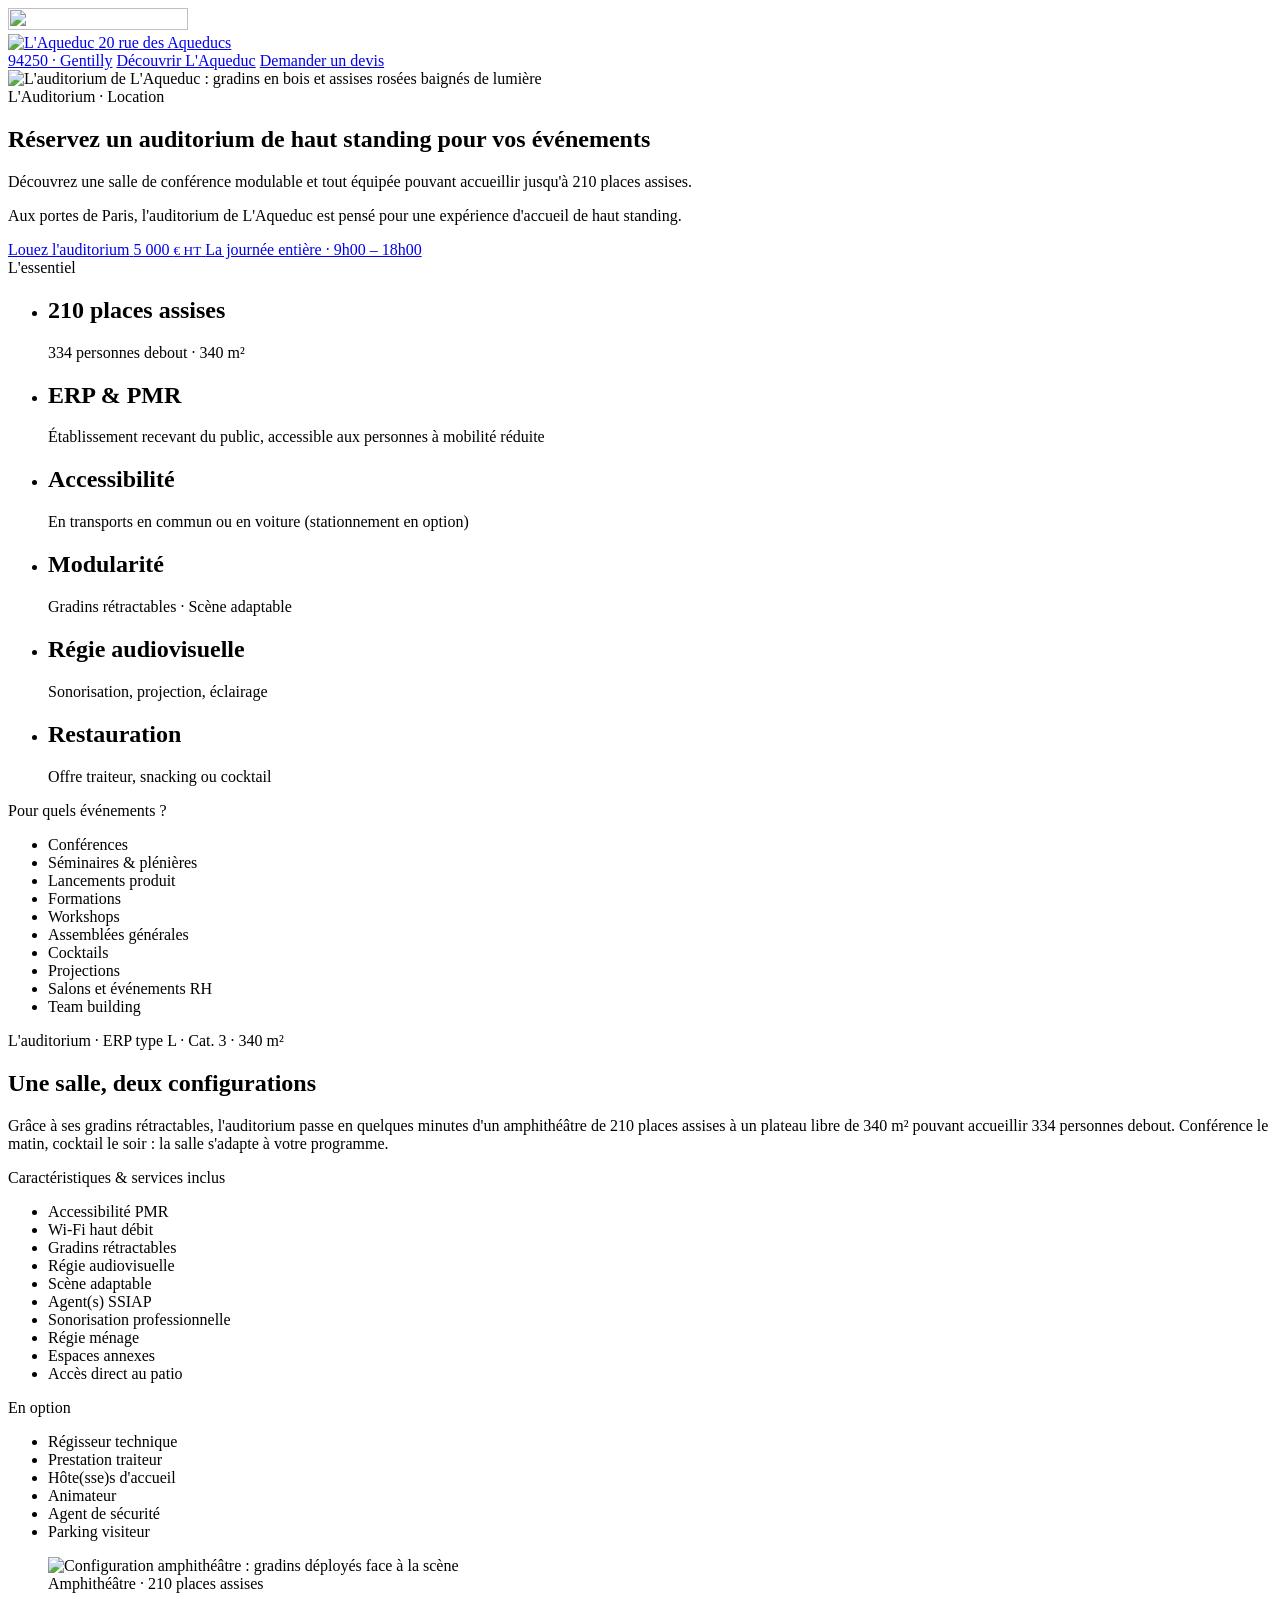
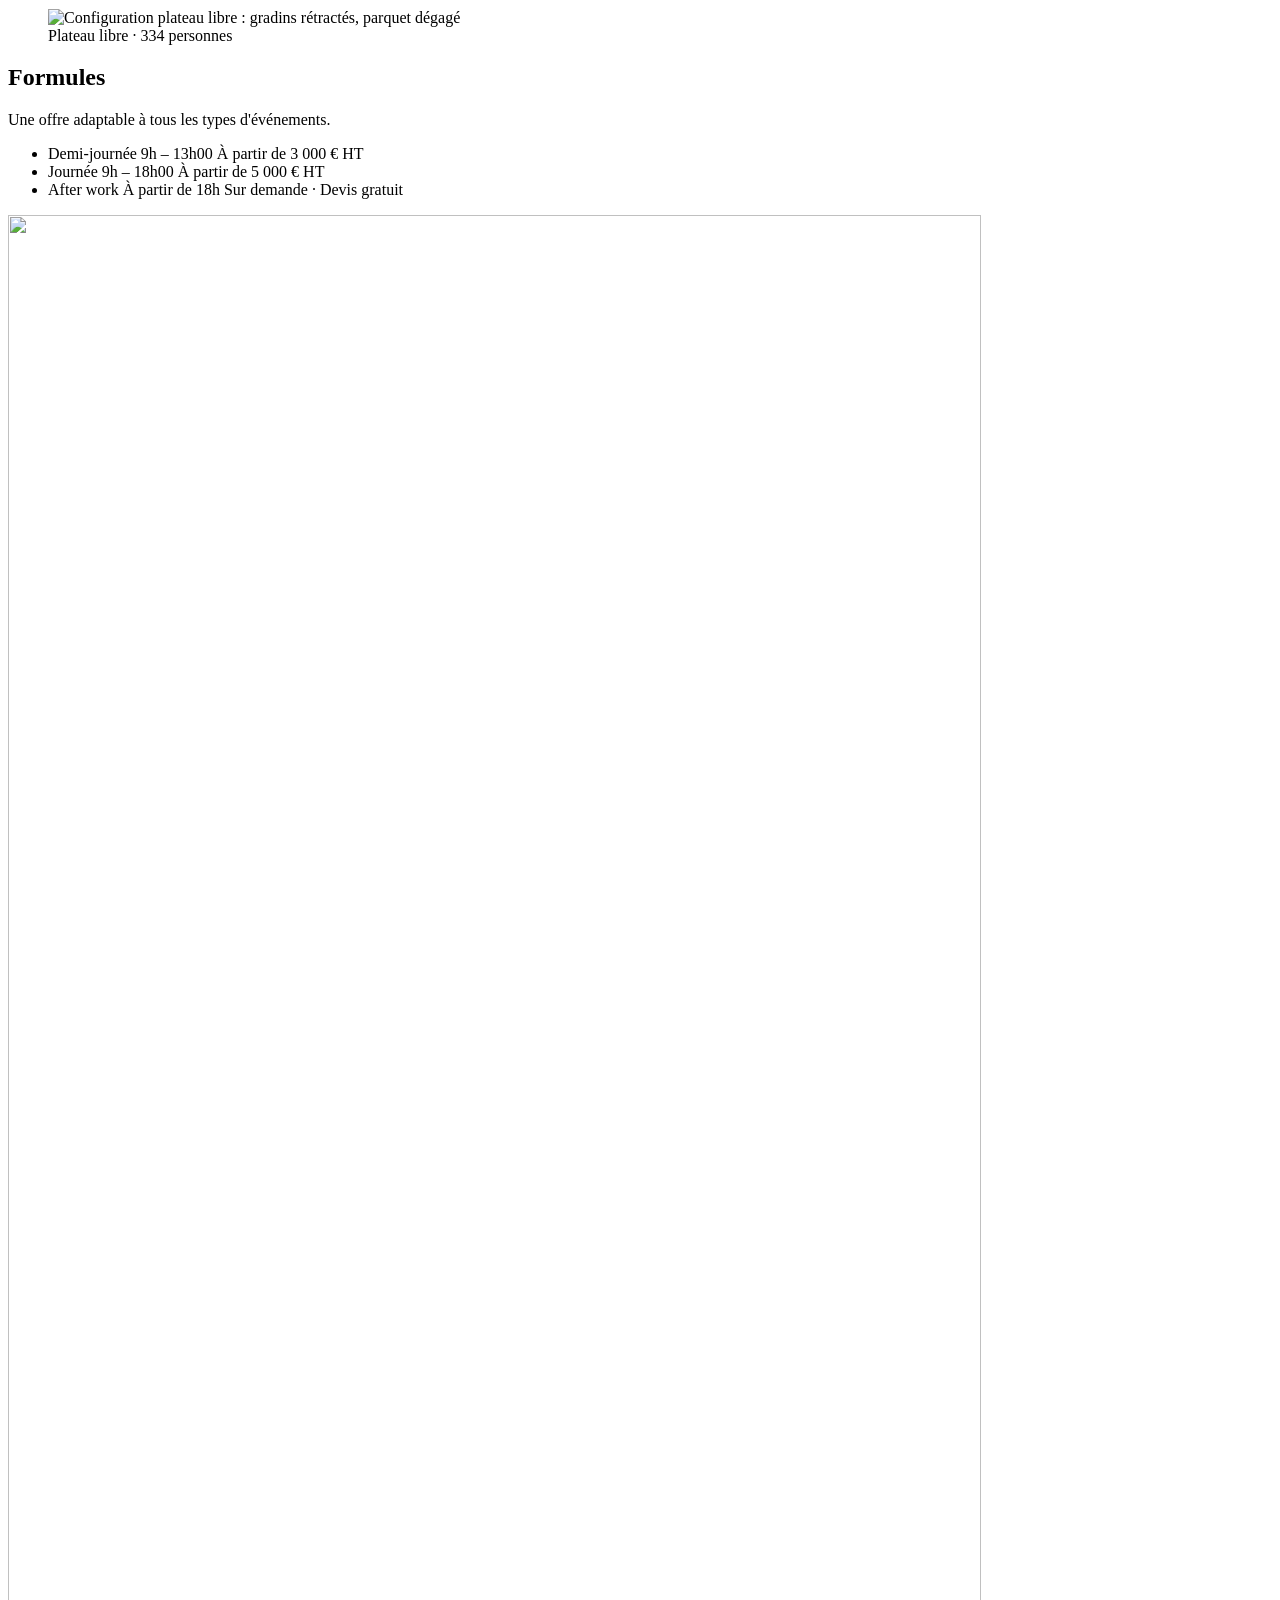
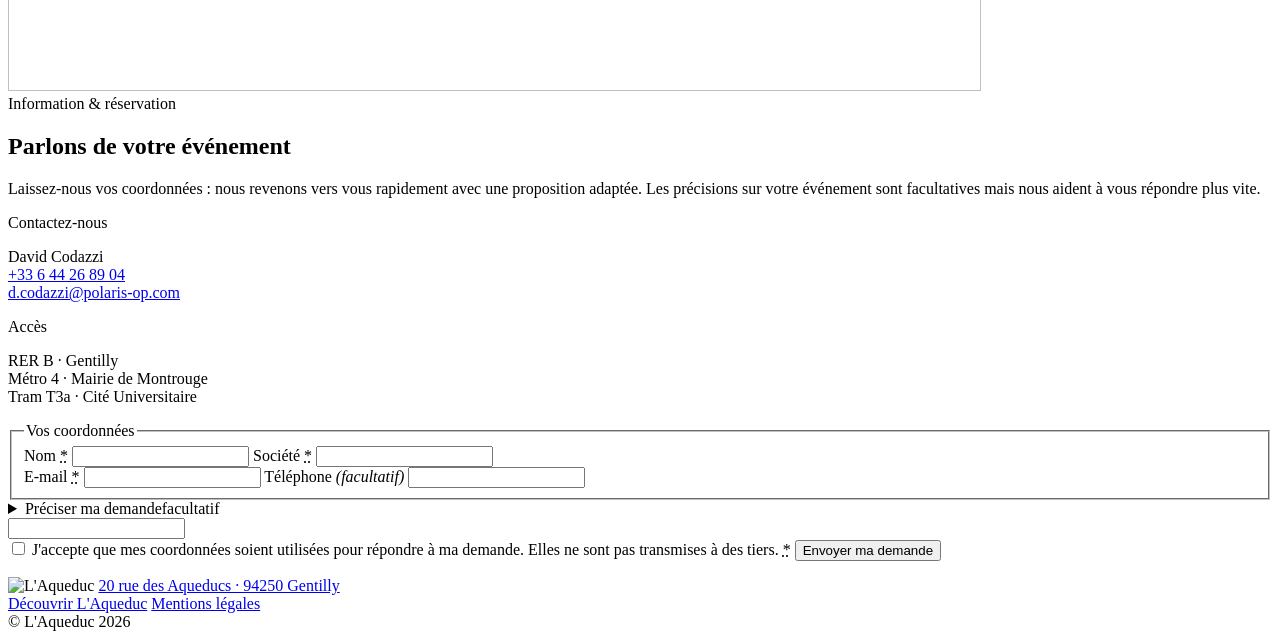
==== auditorium/public/index.html @ 3363499b "Landing auditorium : adresse du pied de page liée à l'itinéraire Google Maps Co-Authored-By: Claude " ====
<!doctype html>
<html lang="fr">
<head>
  <meta charset="utf-8">
  <meta name="viewport" content="width=device-width, initial-scale=1">
  <title>L'Auditorium de L'Aqueduc · Location de salle de conférence à Gentilly</title>
  <meta name="description" content="Louez l'auditorium de L'Aqueduc aux portes de Paris : 210 places assises ou 334 personnes debout, régie audiovisuelle, gradins rétractables. À partir de 3 000 € HT la demi-journée.">
  <meta property="og:title" content="L'Auditorium de L'Aqueduc">
  <meta property="og:description" content="Un auditorium de haut standing pour vos événements, aux portes de Paris. 210 places assises, régie incluse.">
  <meta property="og:image" content="https://auditorium.laqueduc.work/assets/hero-auditorium.webp">
  <meta property="og:type" content="website">
  <link rel="canonical" href="https://auditorium.laqueduc.work/">
  <link rel="icon" href="https://cdn.prod.website-files.com/68d2a27609b8281e6e6e871a/68d2a27609b8281e6e6e8bbd_aqueduc.svg">
  <link rel="preconnect" href="https://fonts.googleapis.com">
  <link rel="preconnect" href="https://fonts.gstatic.com" crossorigin>
  <link rel="stylesheet" href="https://fonts.googleapis.com/css2?family=DM+Mono:wght@400;500&display=swap">
  <link rel="preload" href="/assets/hero-auditorium.webp" as="image">
  <link rel="stylesheet" href="/styles.css">
  <script>document.documentElement.classList.add("js");if(!matchMedia("(prefers-reduced-motion: reduce)").matches)document.documentElement.classList.add("is-loading");</script>
</head>
<body>

  <!-- Preloader : même principe que celui du site vitrine (logo, pile de photos qui défilent) -->
  <div class="preloader" aria-hidden="true">
    <div class="preloader__box">
      <img class="preloader__logo" src="/assets/logo-aqueduc-white.svg" alt="" width="180" height="22">
      <div class="preloader__img preloader__img--last" style="background-image:url(/assets/hero-auditorium.webp)"></div>
      <div class="preloader__img" style="background-image:url(/assets/patio.webp)"></div>
      <div class="preloader__img" style="background-image:url(/assets/config-amphitheatre.webp)"></div>
      <div class="preloader__img" style="background-image:url(/assets/preload-gradins.webp)"></div>
      <div class="preloader__img" style="background-image:url(/assets/preload-assises.webp)"></div>
    </div>
  </div>

  <header class="nav">
    <div class="container nav__inner">
      <a class="nav__logo" href="https://laqueduc.work" aria-label="L'Aqueduc, site du campus">
        <img src="/assets/logo-aqueduc-white.svg" alt="L'Aqueduc" width="180" height="22">
      </a>
      <a class="label nav__address" href="https://www.google.com/maps/dir/?api=1&amp;destination=L%27Aqueduc%2C%2020%20rue%20des%20Aqueducs%2C%2094250%20Gentilly" target="_blank" rel="noopener" aria-label="Itinéraire vers L'Aqueduc sur Google Maps (nouvel onglet)">20 rue des Aqueducs<br>94250 · Gentilly</a>
      <a class="nav__link" href="https://laqueduc.work" target="_blank" rel="noopener">Découvrir L'Aqueduc</a>
      <a class="btn btn--light nav__cta" href="#demande">Demander un devis</a>
    </div>
  </header>

  <main>
    <!-- Recto du flyer : accroche, prix, essentiel, événements -->
    <section class="hero" aria-labelledby="hero-title">
      <img class="hero__img" data-parallax src="/assets/hero-auditorium.webp" alt="L'auditorium de L'Aqueduc : gradins en bois et assises rosées baignés de lumière" width="2000" height="2667">
      <div class="hero__veil"></div>
      <div class="container hero__content">
        <span class="label label-pill label-pill--light">L'Auditorium · Location</span>
        <h1 id="hero-title" class="h-display hero__title"><span>Réservez un auditorium de haut standing pour vos événements</span></h1>
      </div>
    </section>

    <section class="intro">
      <div class="container intro__grid">
        <div class="intro__text" data-stagger>
          <p class="text-lead">Découvrez une salle de conférence modulable et tout équipée pouvant accueillir jusqu'à 210 places assises.</p>
          <p class="text-lead">Aux portes de Paris, l'auditorium de L'Aqueduc est pensé pour une expérience d'accueil de haut standing.</p>
        </div>
        <a class="price-card reveal" href="#demande">
          <span class="label">Louez l'auditorium</span>
          <span class="price-card__amount">5 000 <small>€ HT</small></span>
          <span class="label price-card__note">La journée entière · 9h00 – 18h00</span>
        </a>
      </div>
    </section>

    <section class="section" aria-labelledby="essentiel-title">
      <div class="container">
        <span class="label label-pill" id="essentiel-title">L'essentiel</span>
        <ul class="features" data-stagger>
          <li class="feature"><h2 class="feature__title">210 places assises</h2><p class="feature__text">334 personnes debout · 340 m²</p></li>
          <li class="feature"><h2 class="feature__title">ERP &amp; PMR</h2><p class="feature__text">Établissement recevant du public, accessible aux personnes à mobilité réduite</p></li>
          <li class="feature"><h2 class="feature__title">Accessibilité</h2><p class="feature__text">En transports en commun ou en voiture (stationnement en option)</p></li>
          <li class="feature"><h2 class="feature__title">Modularité</h2><p class="feature__text">Gradins rétractables · Scène adaptable</p></li>
          <li class="feature"><h2 class="feature__title">Régie audiovisuelle</h2><p class="feature__text">Sonorisation, projection, éclairage</p></li>
          <li class="feature"><h2 class="feature__title">Restauration</h2><p class="feature__text">Offre traiteur, snacking ou cocktail</p></li>
        </ul>

        <div class="events">
          <span class="label label-pill">Pour quels événements ?</span>
          <ul class="chips" data-stagger>
            <li>Conférences</li><li>Séminaires &amp; plénières</li><li>Lancements produit</li><li>Formations</li><li>Workshops</li>
            <li>Assemblées générales</li><li>Cocktails</li><li>Projections</li><li>Salons et événements RH</li><li>Team building</li>
          </ul>
        </div>
      </div>
    </section>

    <!-- Verso du flyer : configurations, services, formules -->
    <section class="section section--white" aria-labelledby="config-title">
      <div class="container config">
        <div class="config__text">
          <span class="label">L'auditorium · ERP type L · Cat. 3 · 340 m²</span>
          <h2 id="config-title" class="h2">Une salle, deux configurations</h2>
          <p class="text-small muted config__lede">Grâce à ses gradins rétractables, l'auditorium passe en quelques minutes d'un amphithéâtre de 210 places assises à un plateau libre de 340 m² pouvant accueillir 334 personnes debout. Conférence le matin, cocktail le soir : la salle s'adapte à votre programme.</p>

          <div class="services services--included reveal">
            <span class="label">Caractéristiques &amp; services inclus</span>
            <ul class="services__list services__list--two" data-stagger>
              <li>Accessibilité PMR</li><li>Wi-Fi haut débit</li>
              <li>Gradins rétractables</li><li>Régie audiovisuelle</li>
              <li>Scène adaptable</li><li>Agent(s) SSIAP</li>
              <li>Sonorisation professionnelle</li><li>Régie ménage</li>
              <li>Espaces annexes</li><li>Accès direct au patio</li>
            </ul>
          </div>

          <div class="services services--option reveal">
            <span class="label">En option</span>
            <ul class="services__list services__list--two" data-stagger>
              <li>Régisseur technique</li><li>Prestation traiteur</li>
              <li>Hôte(sse)s d'accueil</li><li>Animateur</li>
              <li>Agent de sécurité</li><li>Parking visiteur</li>
            </ul>
          </div>
        </div>

        <div class="config__photos" data-stagger>
          <figure class="config__photo">
            <img data-parallax src="/assets/config-amphitheatre.webp" alt="Configuration amphithéâtre : gradins déployés face à la scène" width="1400" height="934" loading="lazy">
            <figcaption class="label">Amphithéâtre · 210 places assises</figcaption>
          </figure>
          <figure class="config__photo">
            <img data-parallax src="/assets/config-plateau-libre.webp" alt="Configuration plateau libre : gradins rétractés, parquet dégagé" width="1400" height="934" loading="lazy">
            <figcaption class="label">Plateau libre · 334 personnes</figcaption>
          </figure>
        </div>
      </div>
    </section>

    <!-- Formules -->
    <section class="section section--plans" aria-labelledby="formules-title">
      <div class="container">
        <div class="section-head">
          <h2 id="formules-title" class="h2">Formules</h2>
          <p class="text-small muted">Une offre adaptable à tous les types d'événements.</p>
        </div>
        <ul class="plans" data-stagger>
          <li class="plan">
            <span class="label">Demi-journée</span>
            <span class="plan__hours">9h – 13h00</span>
            <span class="plan__price">À partir de 3 000 € HT</span>
          </li>
          <li class="plan plan--featured">
            <span class="label">Journée</span>
            <span class="plan__hours">9h – 18h00</span>
            <span class="plan__price">À partir de 5 000 € HT</span>
          </li>
          <li class="plan">
            <span class="label">After work</span>
            <span class="plan__hours">À partir de 18h</span>
            <span class="plan__price">Sur demande · Devis gratuit</span>
          </li>
        </ul>
      </div>
    </section>

    <!-- Réservation : contact, accès et formulaire (identité obligatoire, précisions facultatives) -->
    <section class="cta" id="demande" aria-labelledby="cta-title">
      <img class="cta__img" data-parallax src="/assets/patio.webp" alt="" width="973" height="1476" loading="lazy">
      <div class="cta__veil"></div>
      <div class="container cta__content">
        <div class="cta__intro">
          <span class="label label-pill label-pill--light">Information &amp; réservation</span>
          <h2 id="cta-title" class="h-display">Parlons de votre événement</h2>
          <p class="text-small cta__lede">Laissez-nous vos coordonnées : nous revenons vers vous rapidement avec une proposition adaptée. Les précisions sur votre événement sont facultatives mais nous aident à vous répondre plus vite.</p>
          <div class="cta__cols" data-stagger>
            <div>
              <span class="label label--gold">Contactez-nous</span>
              <p>David Codazzi<br>
                <a href="tel:+33644268904">+33 6 44 26 89 04</a><br>
                <a href="mailto:d.codazzi@polaris-op.com">d.codazzi@polaris-op.com</a></p>
            </div>
            <div>
              <span class="label label--gold">Accès</span>
              <p>RER B · Gentilly<br>Métro 4 · Mairie de Montrouge<br>Tram T3a · Cité Universitaire</p>
            </div>
          </div>
        </div>

        <form class="form" id="contact-form" novalidate>
          <fieldset class="form__group">
            <legend class="label">Vos coordonnées</legend>
            <div class="field-row">
              <label class="field"><span>Nom <abbr title="obligatoire">*</abbr></span>
                <input id="f-nom" name="nom" type="text" autocomplete="name" required maxlength="120"></label>
              <label class="field"><span>Société <abbr title="obligatoire">*</abbr></span>
                <input id="f-societe" name="societe" type="text" autocomplete="organization" required maxlength="120"></label>
            </div>
            <div class="field-row">
              <label class="field"><span>E-mail <abbr title="obligatoire">*</abbr></span>
                <input id="f-email" name="email" type="email" autocomplete="email" required maxlength="160"></label>
              <label class="field"><span>Téléphone <em>(facultatif)</em></span>
                <input id="f-tel" name="telephone" type="tel" autocomplete="tel" maxlength="40"></label>
            </div>
          </fieldset>

          <details class="form__group form__more" id="f-more">
            <summary><span class="label">Préciser ma demande</span><span class="form__more-hint">facultatif</span></summary>
            <div class="form__more-body">
              <div class="field">
                <span>Formule</span>
                <div class="choices" role="radiogroup" aria-label="Formule">
                  <label class="choice"><input type="radio" name="formule" value="Demi-journée"><span>Demi-journée</span></label>
                  <label class="choice"><input type="radio" name="formule" value="Journée"><span>Journée</span></label>
                  <label class="choice"><input type="radio" name="formule" value="After work"><span>After work</span></label>
                  <label class="choice"><input type="radio" name="formule" value="À définir"><span>À définir</span></label>
                </div>
              </div>
              <div class="field">
                <span>Configuration</span>
                <div class="choices" role="radiogroup" aria-label="Configuration">
                  <label class="choice"><input type="radio" name="configuration" value="Amphithéâtre"><span>Amphithéâtre</span></label>
                  <label class="choice"><input type="radio" name="configuration" value="Plateau libre"><span>Plateau libre</span></label>
                  <label class="choice"><input type="radio" name="configuration" value="À définir"><span>À définir</span></label>
                </div>
              </div>
              <div class="field-row">
                <label class="field"><span>Date souhaitée</span>
                  <input id="f-date" name="date" type="date"></label>
                <label class="field"><span>Nombre de participants</span>
                  <input id="f-participants" name="participants" type="number" min="1" max="1000" inputmode="numeric"></label>
              </div>
              <label class="field"><span>Type d'événement</span>
                <select id="f-type" name="type">
                  <option value="">Choisir…</option>
                  <option>Conférence</option><option>Séminaire / plénière</option><option>Lancement produit</option>
                  <option>Formation</option><option>Workshop</option><option>Assemblée générale</option>
                  <option>Cocktail</option><option>Projection</option><option>Salon / événement RH</option>
                  <option>Team building</option><option>Autre</option>
                </select></label>
              <label class="field"><span>Message</span>
                <textarea id="f-message" name="message" rows="4" maxlength="3000" placeholder="Horaires, besoins techniques, traiteur…"></textarea></label>
            </div>
          </details>

          <input class="hp" type="text" name="site_web" tabindex="-1" autocomplete="off" aria-hidden="true">
          <div class="form__footer">
            <label class="consent">
              <input id="f-consent" name="consent" type="checkbox" required>
              <span>J'accepte que mes coordonnées soient utilisées pour répondre à ma demande. Elles ne sont pas transmises à des tiers. <abbr title="obligatoire">*</abbr></span>
            </label>
            <button class="btn btn--gold" type="submit" id="f-submit">Envoyer ma demande</button>
          </div>
          <p class="form__status" id="f-status" role="status" aria-live="polite"></p>
        </form>
      </div>
    </section>
  </main>

  <footer class="footer">
    <div class="container footer__inner">
      <img src="/assets/logo-aqueduc-white.svg" alt="L'Aqueduc" width="200" height="25" loading="lazy">
      <a class="label footer__address" href="https://www.google.com/maps/dir/?api=1&amp;destination=L%27Aqueduc%2C%2020%20rue%20des%20Aqueducs%2C%2094250%20Gentilly" target="_blank" rel="noopener" aria-label="Itinéraire vers L'Aqueduc sur Google Maps (nouvel onglet)">20 rue des Aqueducs · 94250 Gentilly</a>
      <nav class="footer__links" aria-label="Liens">
        <a href="https://laqueduc.work">Découvrir L'Aqueduc</a>
        <a href="https://laqueduc.work/mentions-legales">Mentions légales</a>
      </nav>
      <span class="label footer__copy">© L'Aqueduc 2026</span>
    </div>
  </footer>

  <script src="/script.js" defer></script>
</body>
</html>
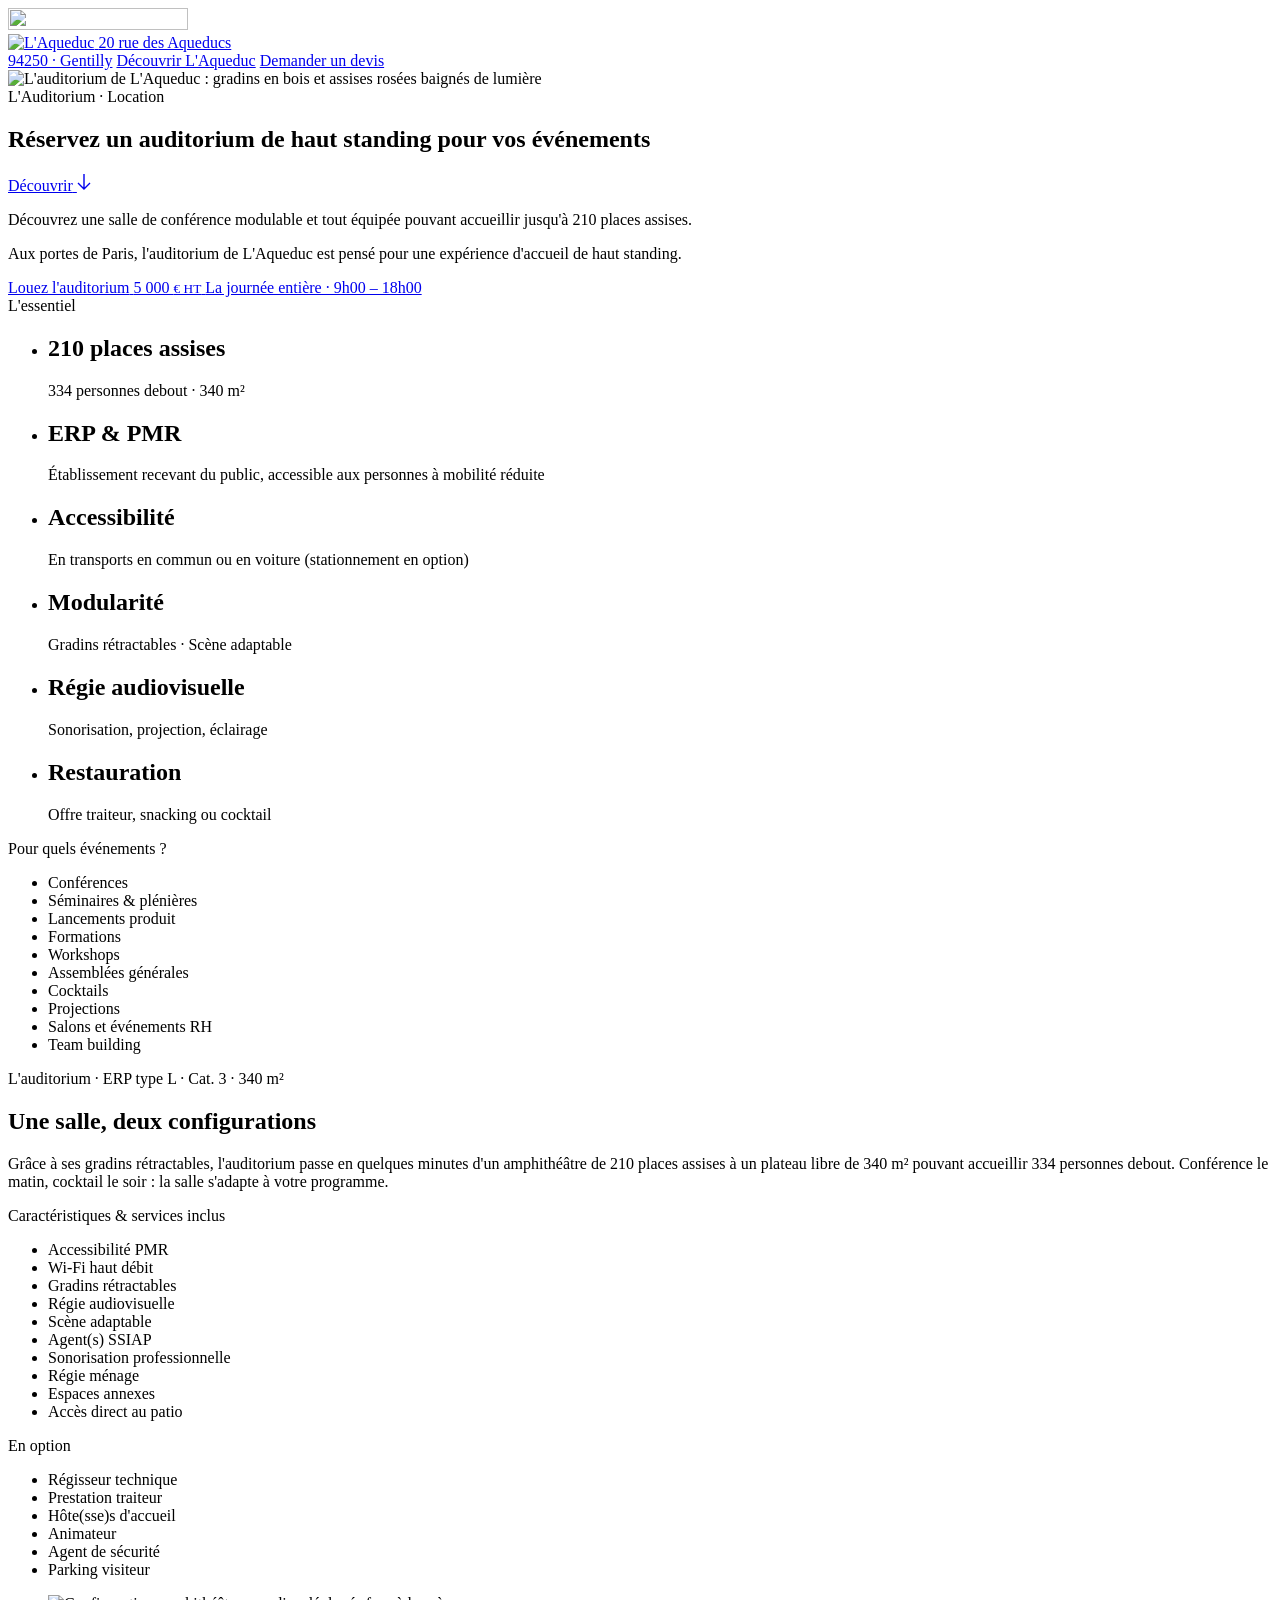
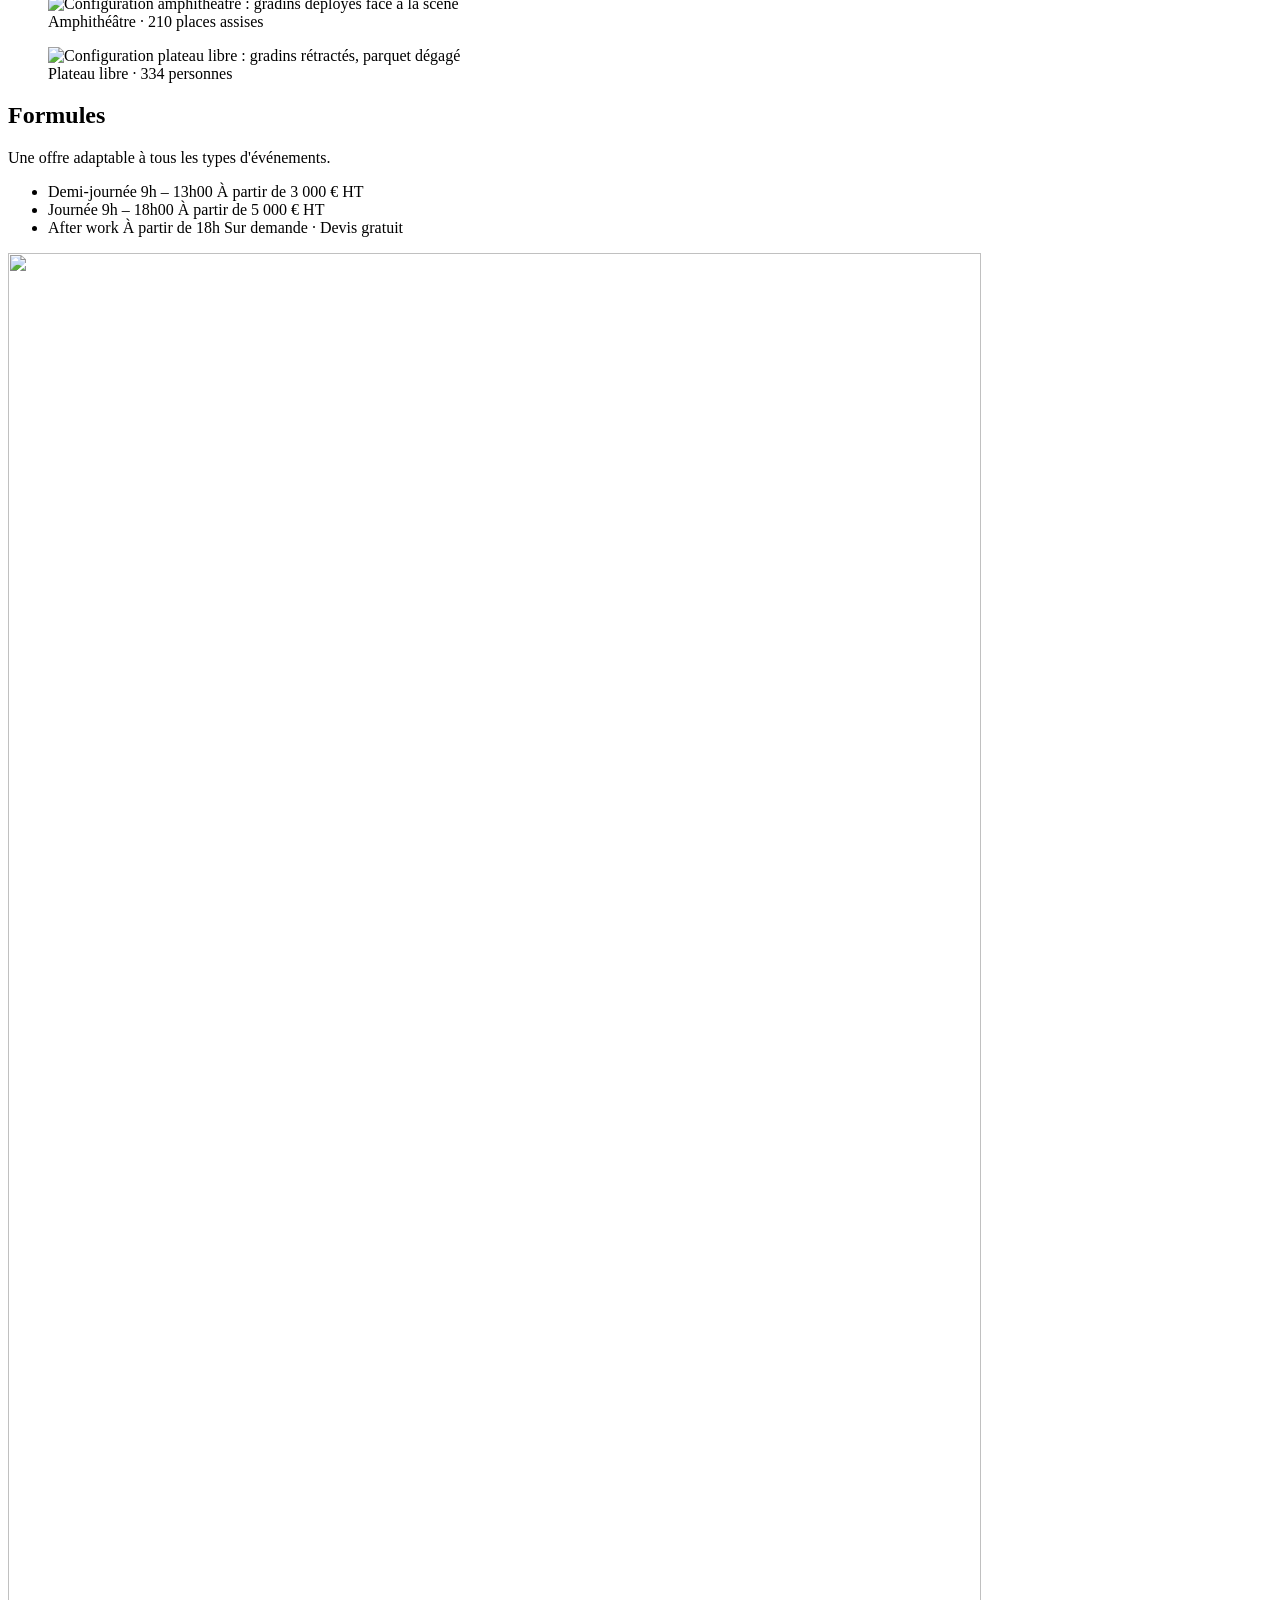
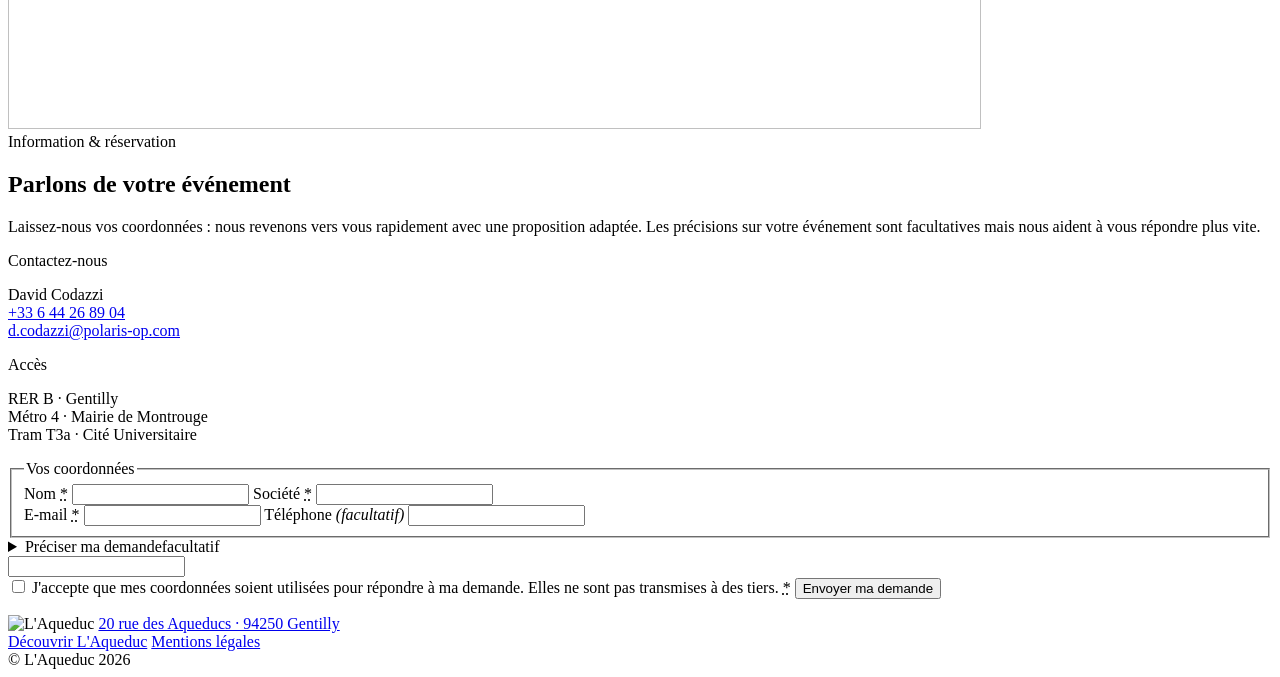
==== commit 0589399c: "Landing auditorium : bouton d'invitation au défilement dans le hero Co-Authored-By: Claude Opus 5.5 " ====
--- a/auditorium/public/index.html
+++ b/auditorium/public/index.html
@@ -52,9 +52,13 @@
         <span class="label label-pill label-pill--light">L'Auditorium · Location</span>
         <h1 id="hero-title" class="h-display hero__title"><span>Réservez un auditorium de haut standing pour vos événements</span></h1>
       </div>
-    </section>
-
-    <section class="intro">
+      <a class="hero__scroll" href="#decouvrir" aria-label="Faire défiler vers la présentation">
+        <span class="label">Découvrir</span>
+        <span class="hero__scroll-circle"><svg width="14" height="18" viewBox="0 0 14 18" fill="none" aria-hidden="true"><path d="M7 1v15M1 10l6 6 6-6" stroke="currentColor" stroke-width="1.4"/></svg></span>
+      </a>
+    </section>
+
+    <section class="intro" id="decouvrir">
       <div class="container intro__grid">
         <div class="intro__text" data-stagger>
           <p class="text-lead">Découvrez une salle de conférence modulable et tout équipée pouvant accueillir jusqu'à 210 places assises.</p>
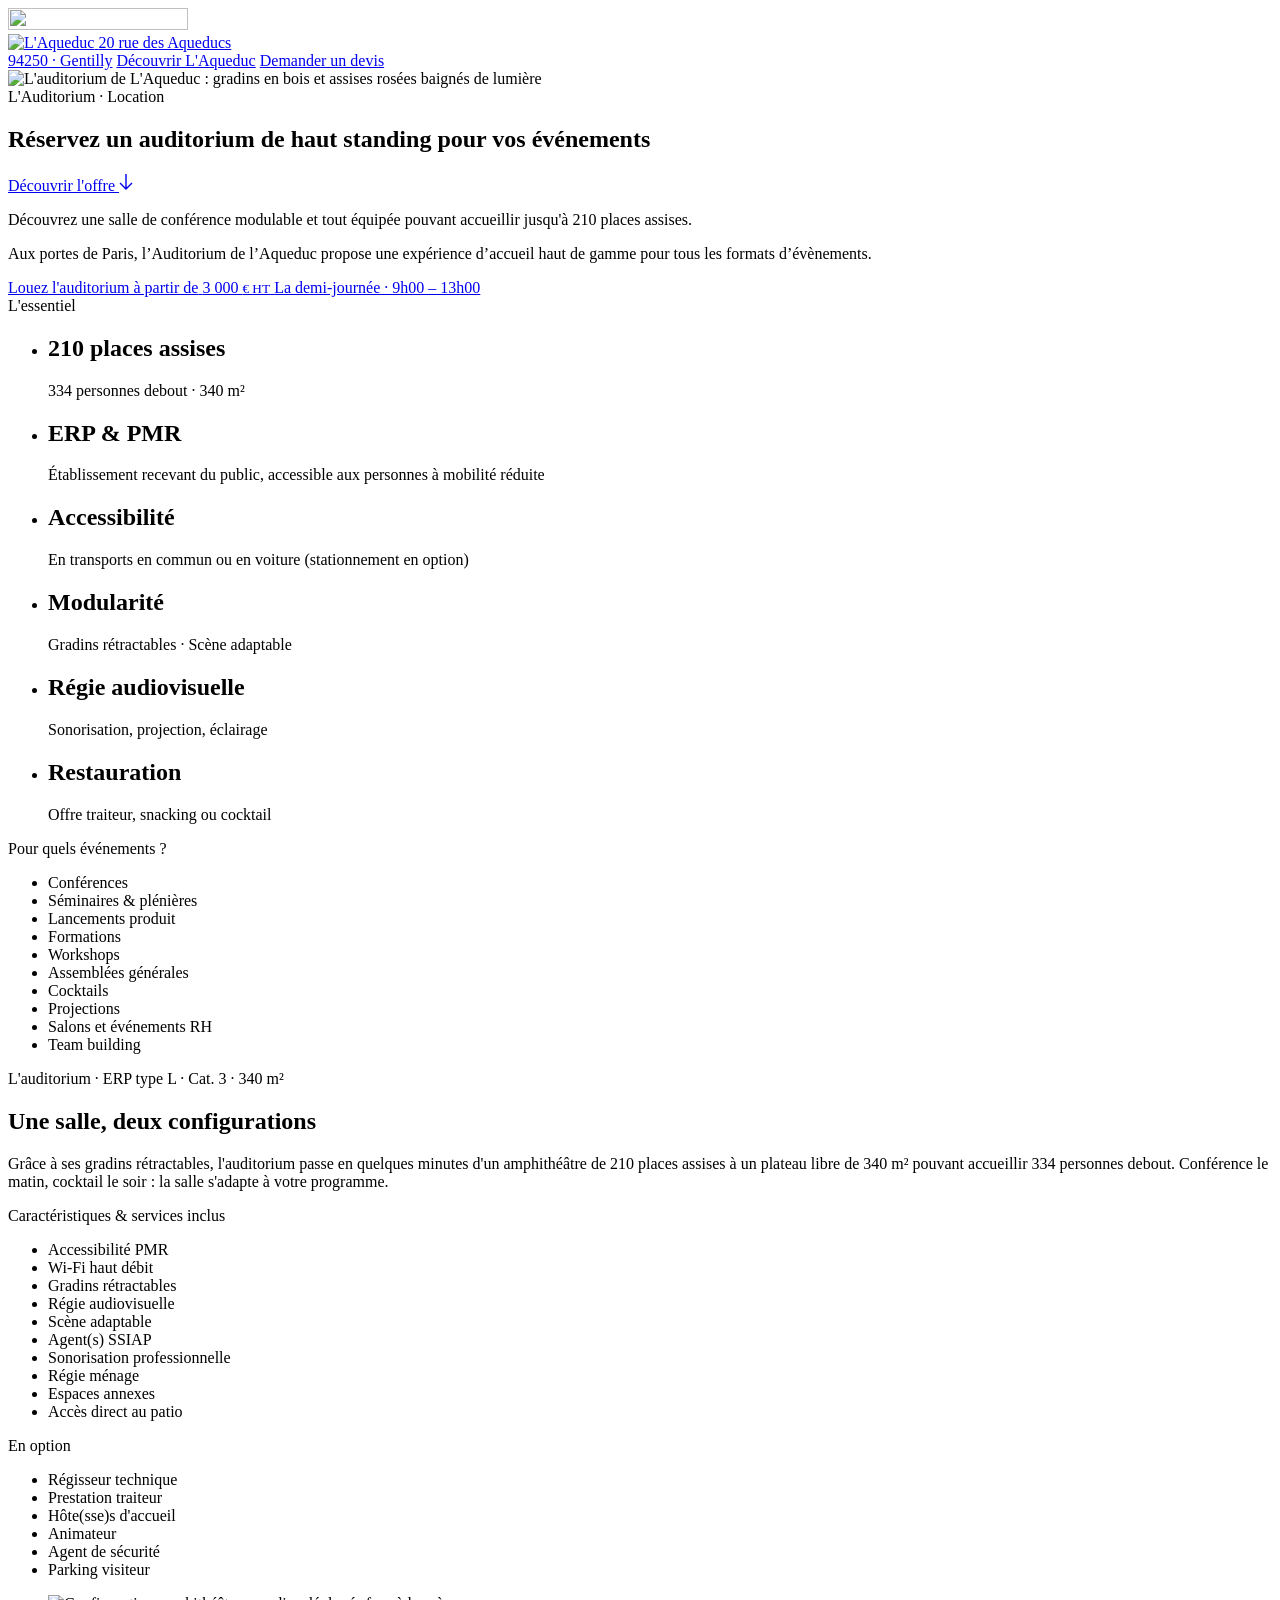
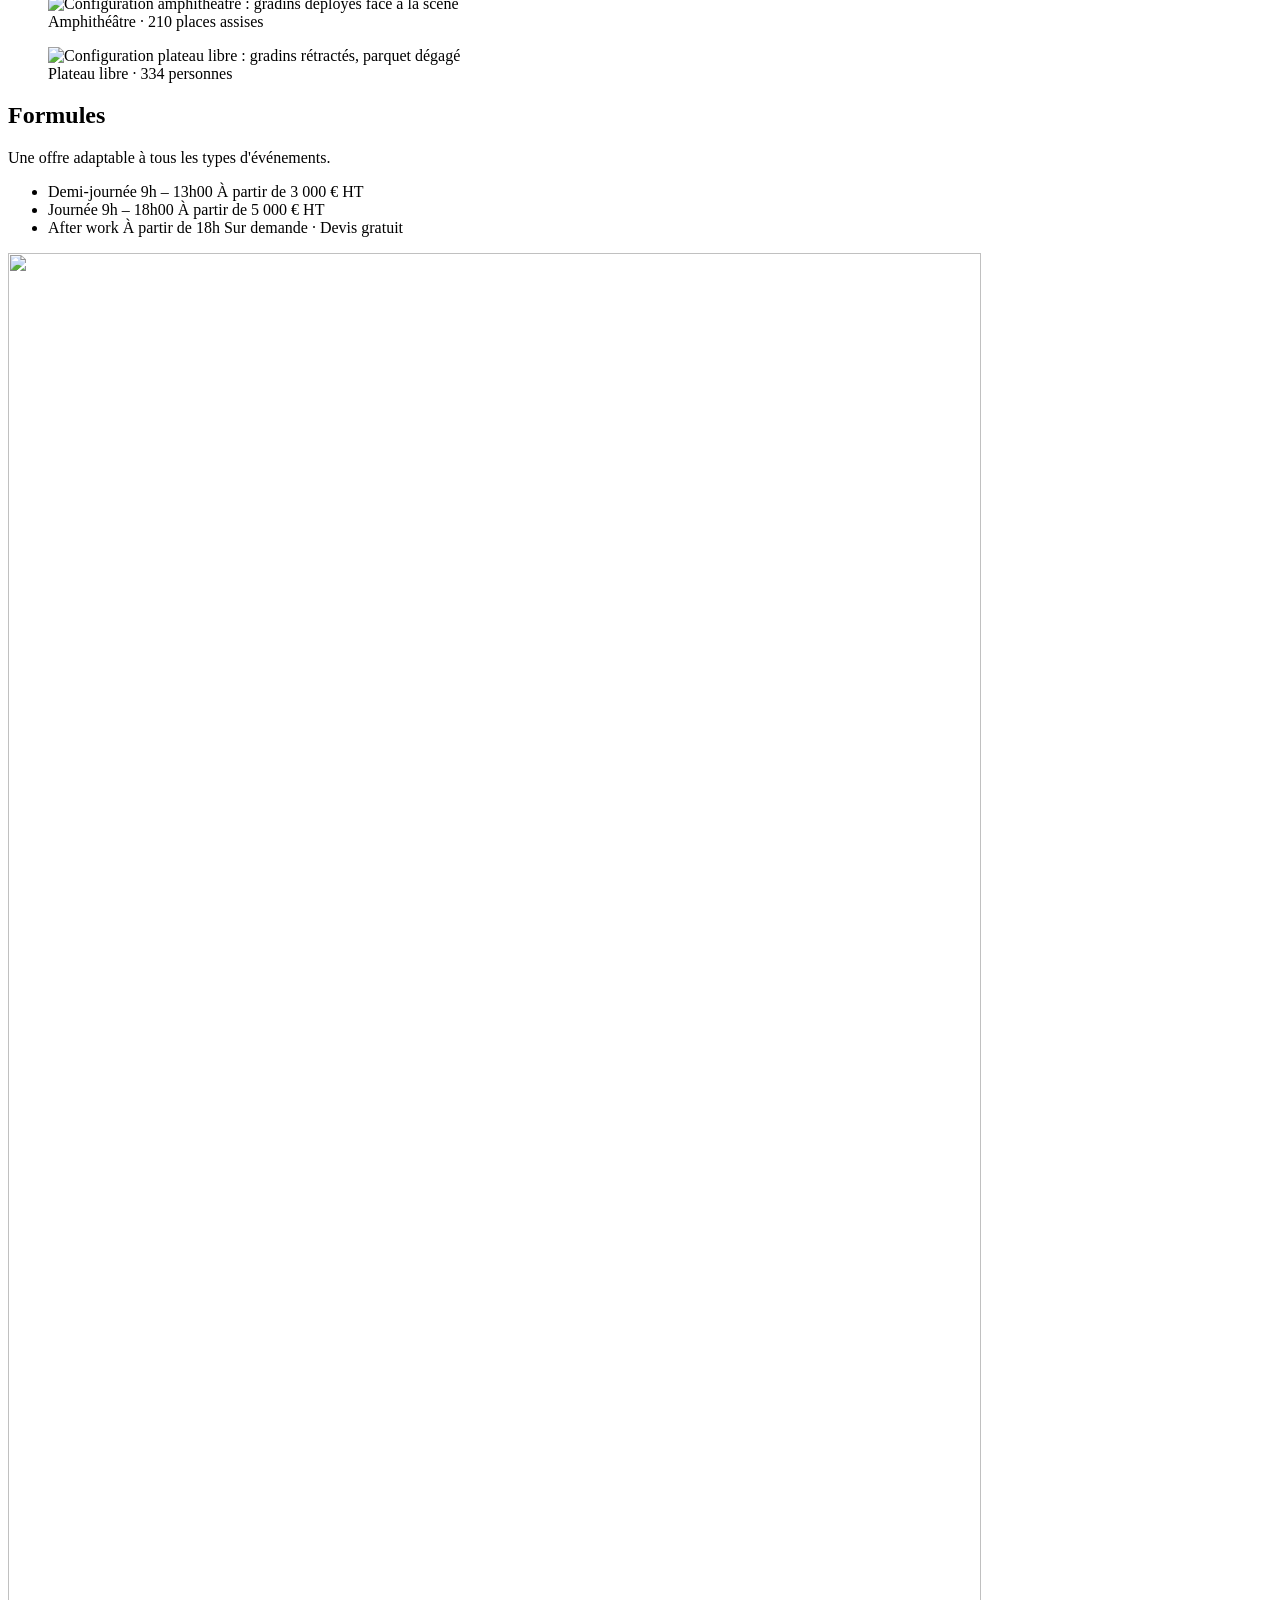
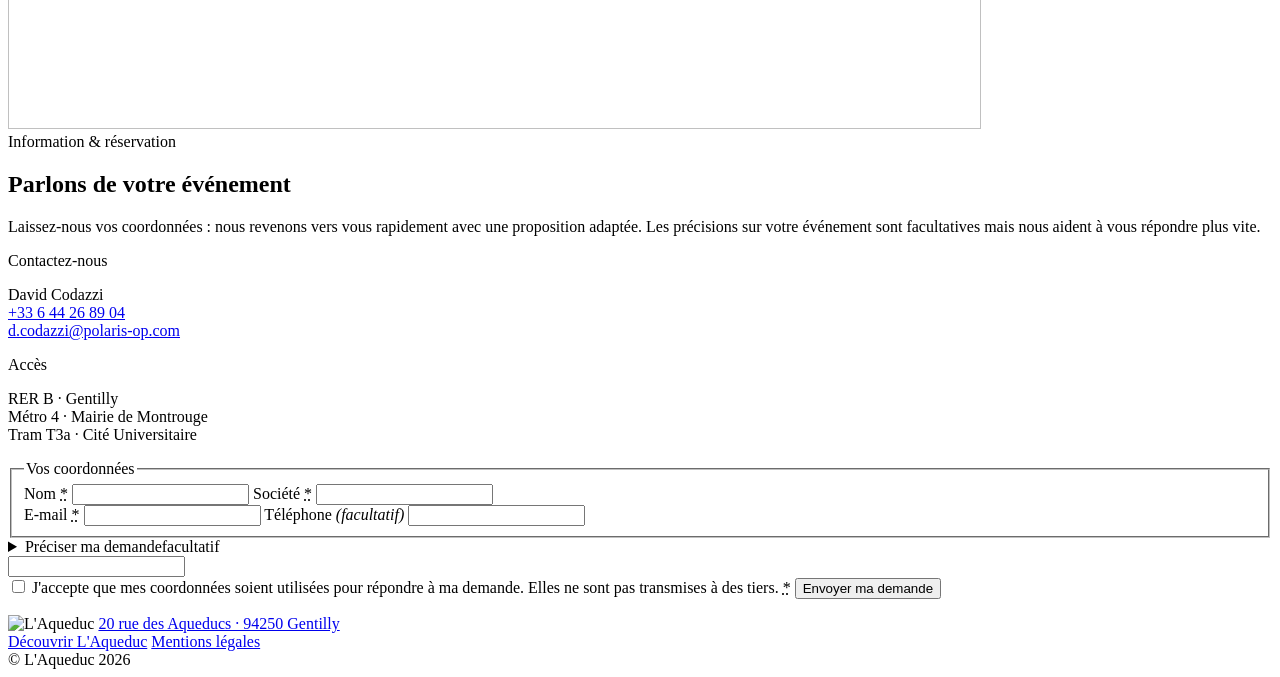
==== commit d71a5f41: "Landing auditorium : prix d'appel demi-journée, textes de l'intro et du bouton hero Co-Authored-By: " ====
--- a/auditorium/public/index.html
+++ b/auditorium/public/index.html
@@ -35,7 +35,7 @@
   <header class="nav">
     <div class="container nav__inner">
       <a class="nav__logo" href="https://laqueduc.work" aria-label="L'Aqueduc, site du campus">
-        <img src="/assets/logo-aqueduc-white.svg" alt="L'Aqueduc" width="180" height="22">
+        <img src="/assets/logo-aqueduc-white.svg" alt="L'Aqueduc" width="259" height="32">
       </a>
       <a class="label nav__address" href="https://www.google.com/maps/dir/?api=1&amp;destination=L%27Aqueduc%2C%2020%20rue%20des%20Aqueducs%2C%2094250%20Gentilly" target="_blank" rel="noopener" aria-label="Itinéraire vers L'Aqueduc sur Google Maps (nouvel onglet)">20 rue des Aqueducs<br>94250 · Gentilly</a>
       <a class="nav__link" href="https://laqueduc.work" target="_blank" rel="noopener">Découvrir L'Aqueduc</a>
@@ -52,8 +52,8 @@
         <span class="label label-pill label-pill--light">L'Auditorium · Location</span>
         <h1 id="hero-title" class="h-display hero__title"><span>Réservez un auditorium de haut standing pour vos événements</span></h1>
       </div>
-      <a class="hero__scroll" href="#decouvrir" aria-label="Faire défiler vers la présentation">
-        <span class="label">Découvrir</span>
+      <a class="hero__scroll" href="#decouvrir" aria-label="Découvrir l'offre">
+        <span class="label">Découvrir l'offre</span>
         <span class="hero__scroll-circle"><svg width="14" height="18" viewBox="0 0 14 18" fill="none" aria-hidden="true"><path d="M7 1v15M1 10l6 6 6-6" stroke="currentColor" stroke-width="1.4"/></svg></span>
       </a>
     </section>
@@ -62,12 +62,12 @@
       <div class="container intro__grid">
         <div class="intro__text" data-stagger>
           <p class="text-lead">Découvrez une salle de conférence modulable et tout équipée pouvant accueillir jusqu'à 210 places assises.</p>
-          <p class="text-lead">Aux portes de Paris, l'auditorium de L'Aqueduc est pensé pour une expérience d'accueil de haut standing.</p>
+          <p class="text-lead">Aux portes de Paris, l’Auditorium de l’Aqueduc propose une expérience d’accueil haut de gamme pour tous les formats d’évènements.</p>
         </div>
         <a class="price-card reveal" href="#demande">
-          <span class="label">Louez l'auditorium</span>
-          <span class="price-card__amount">5 000 <small>€ HT</small></span>
-          <span class="label price-card__note">La journée entière · 9h00 – 18h00</span>
+          <span class="label price-card__note">Louez l'auditorium à partir de</span>
+          <span class="price-card__amount">3 000 <small>€ HT</small></span>
+          <span class="label price-card__note">La demi-journée · 9h00 – 13h00</span>
         </a>
       </div>
     </section>
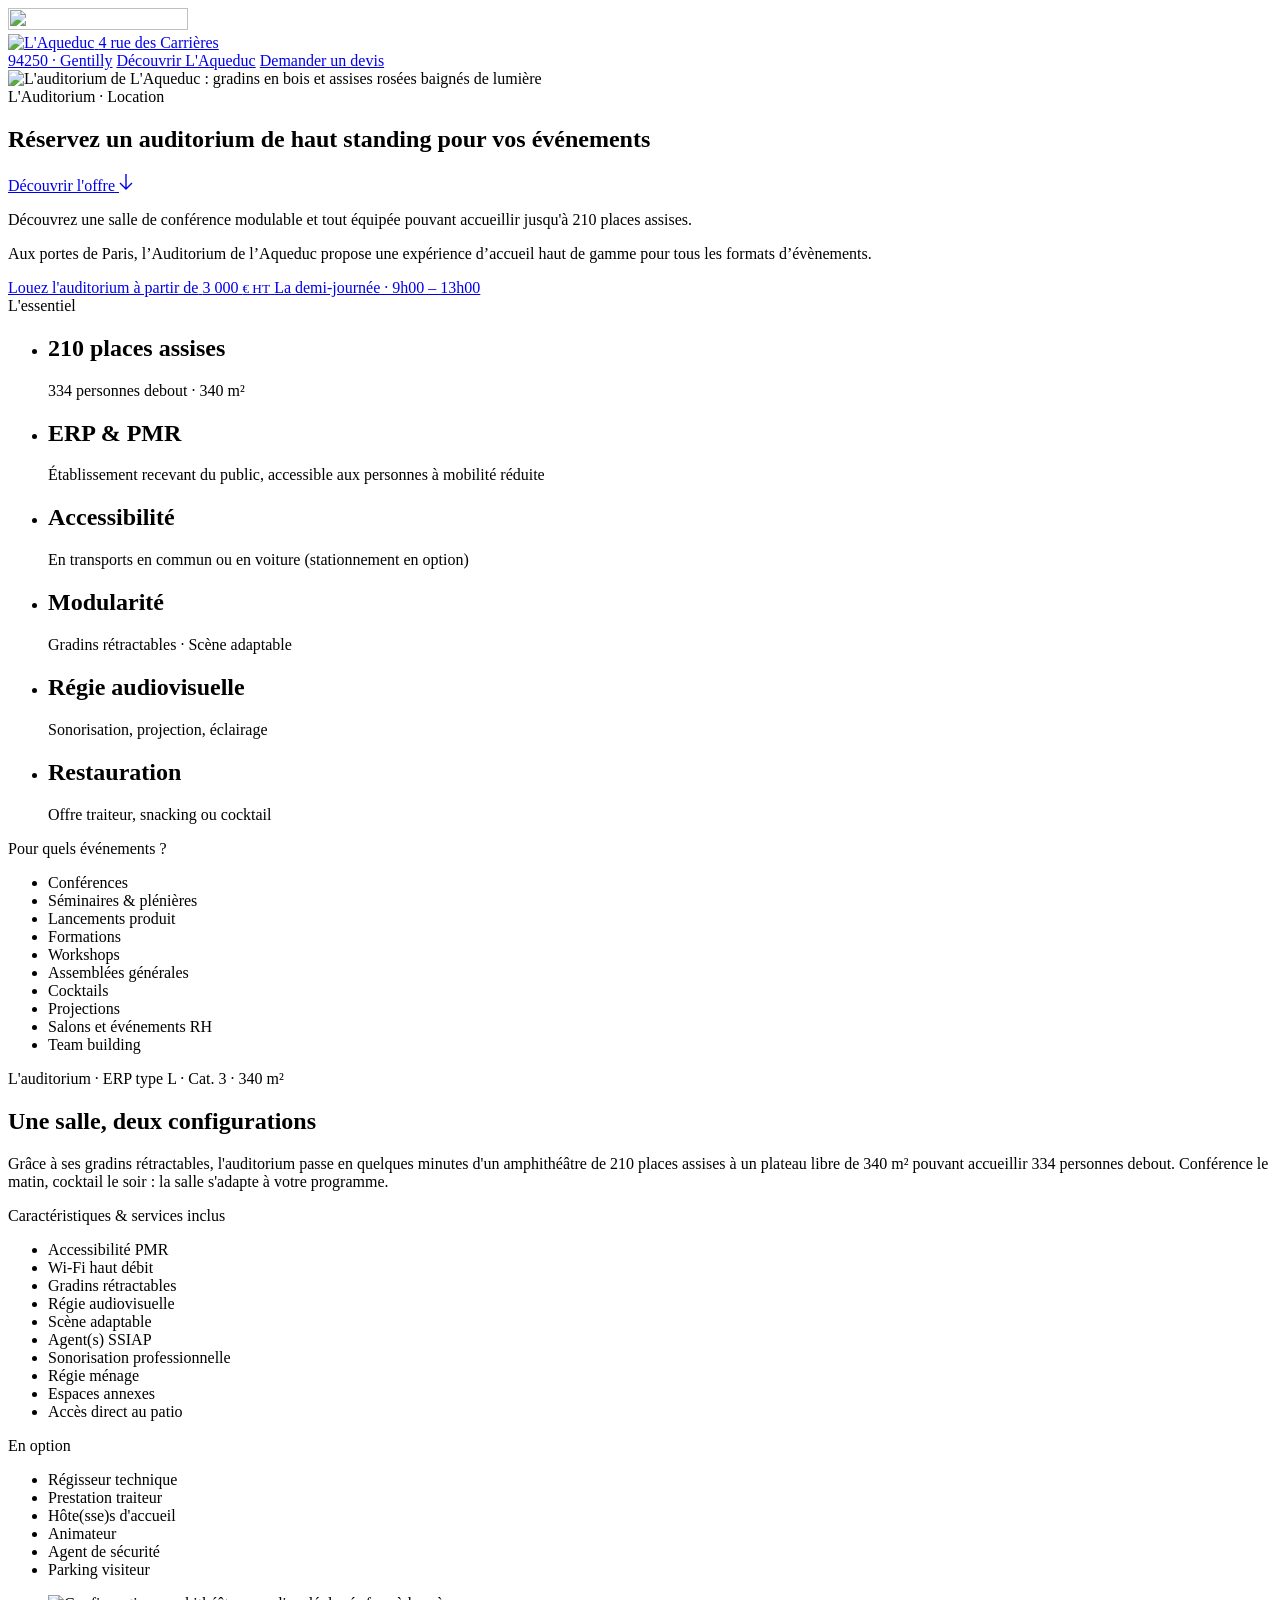
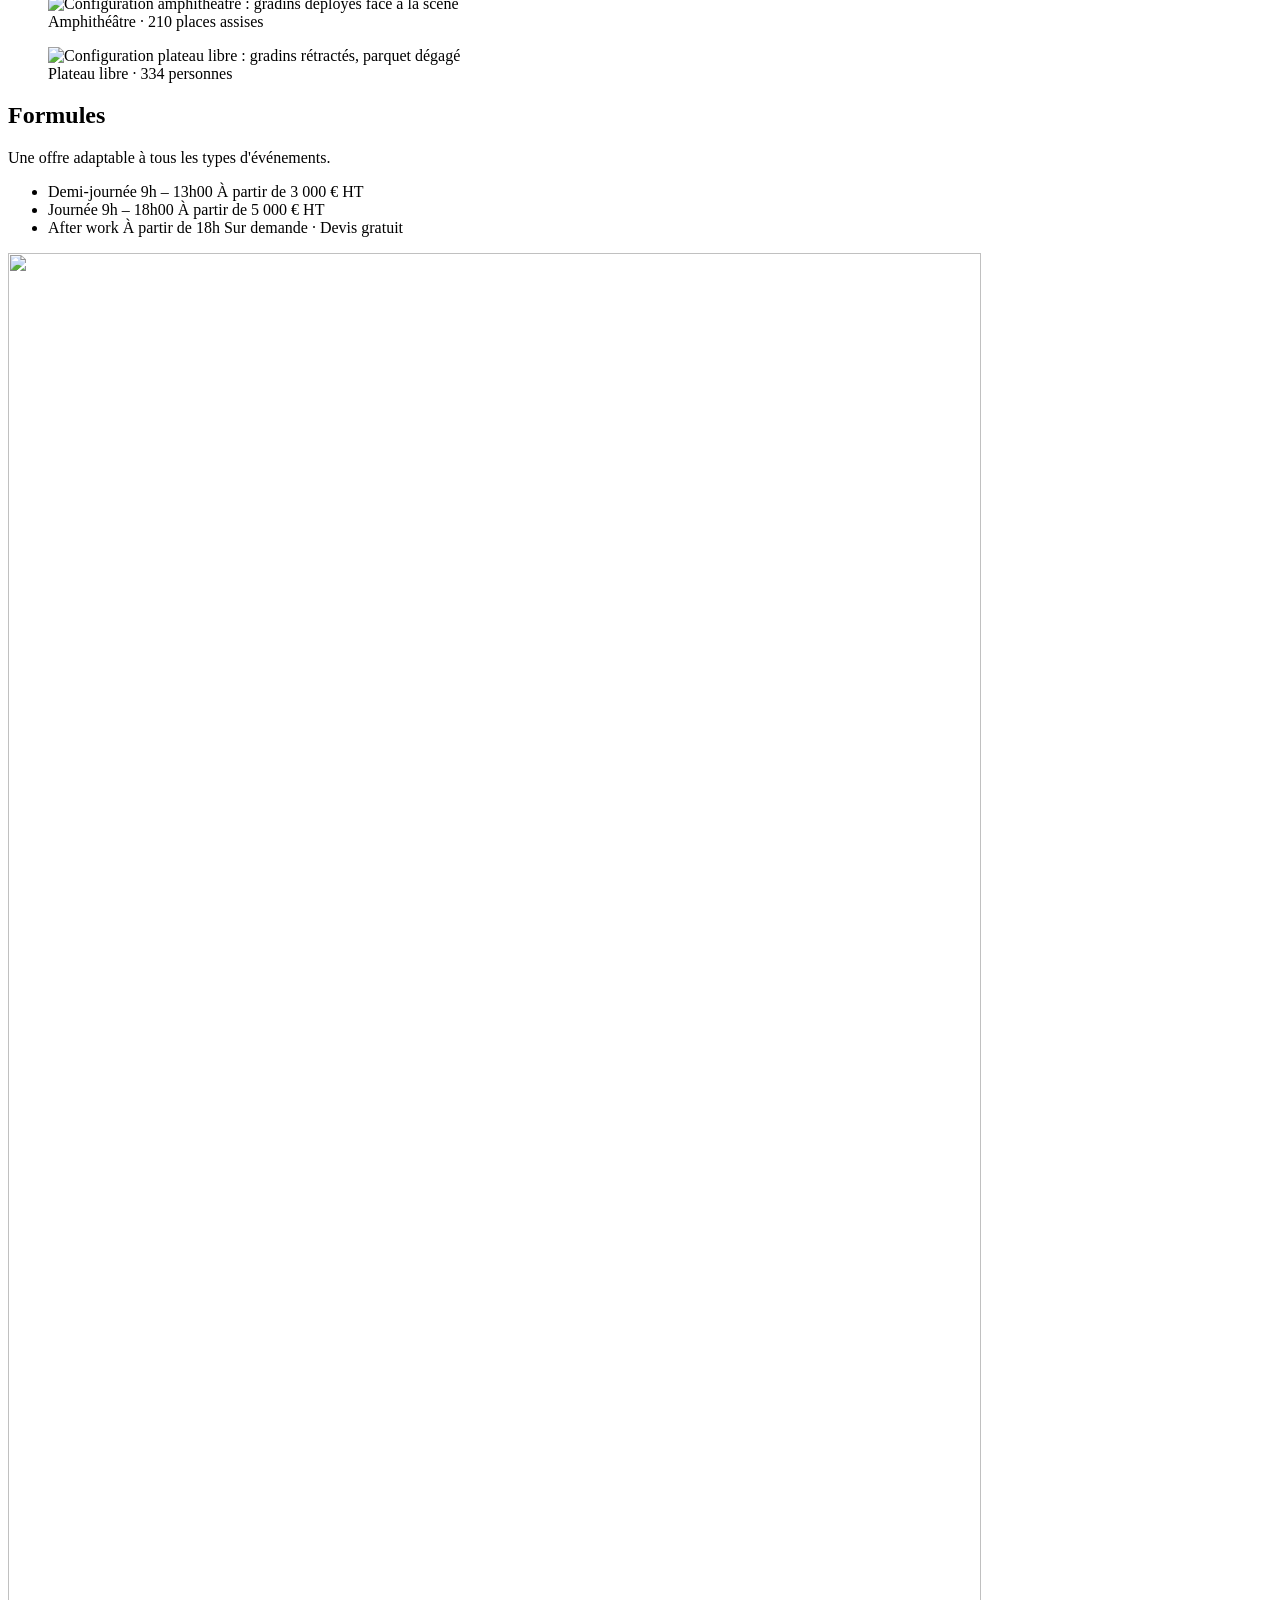
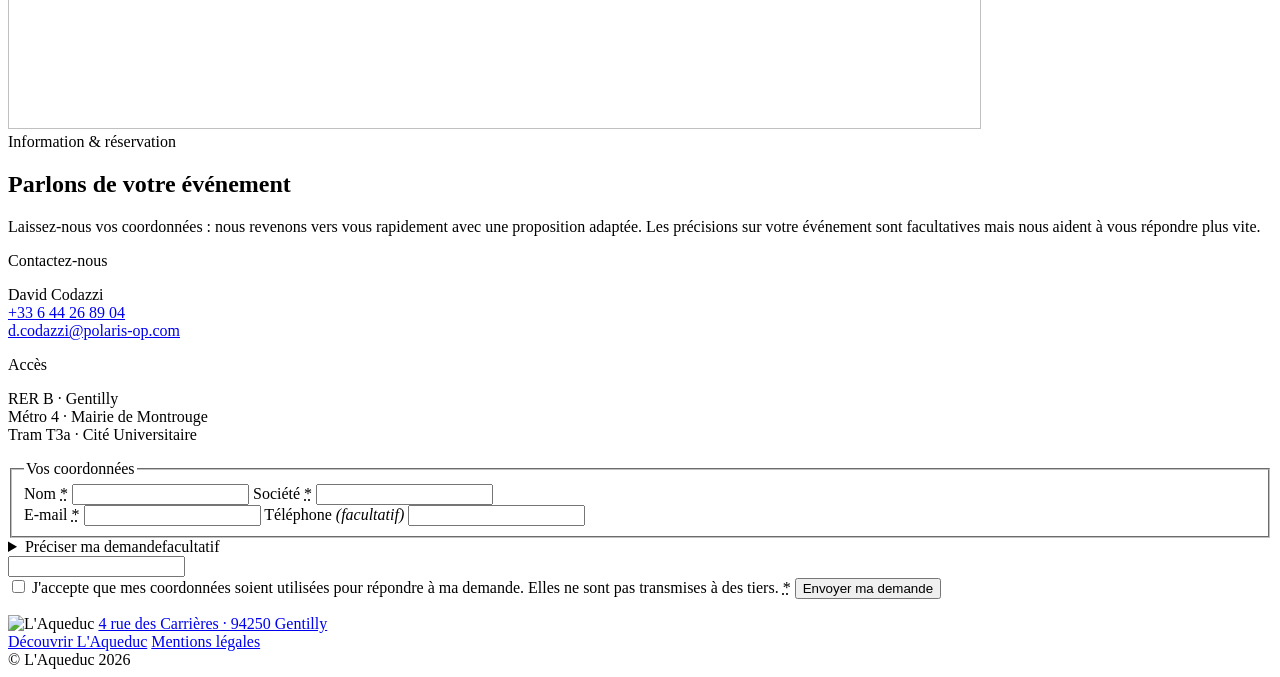
==== commit e6ea4dbc: "Landing auditorium : adresse dédiée de l'auditorium (4 rue des Carrières) Co-Authored-By: Claude Opu" ====
--- a/auditorium/public/index.html
+++ b/auditorium/public/index.html
@@ -37,7 +37,7 @@
       <a class="nav__logo" href="https://laqueduc.work" aria-label="L'Aqueduc, site du campus">
         <img src="/assets/logo-aqueduc-white.svg" alt="L'Aqueduc" width="259" height="32">
       </a>
-      <a class="label nav__address" href="https://www.google.com/maps/dir/?api=1&amp;destination=L%27Aqueduc%2C%2020%20rue%20des%20Aqueducs%2C%2094250%20Gentilly" target="_blank" rel="noopener" aria-label="Itinéraire vers L'Aqueduc sur Google Maps (nouvel onglet)">20 rue des Aqueducs<br>94250 · Gentilly</a>
+      <a class="label nav__address" href="https://www.google.com/maps/dir/?api=1&amp;destination=4%20rue%20des%20Carri%C3%A8res%2C%2094250%20Gentilly" target="_blank" rel="noopener" aria-label="Itinéraire vers l'auditorium sur Google Maps (nouvel onglet)">4 rue des Carrières<br>94250 · Gentilly</a>
       <a class="nav__link" href="https://laqueduc.work" target="_blank" rel="noopener">Découvrir L'Aqueduc</a>
       <a class="btn btn--light nav__cta" href="#demande">Demander un devis</a>
     </div>
@@ -259,7 +259,7 @@
   <footer class="footer">
     <div class="container footer__inner">
       <img src="/assets/logo-aqueduc-white.svg" alt="L'Aqueduc" width="200" height="25" loading="lazy">
-      <a class="label footer__address" href="https://www.google.com/maps/dir/?api=1&amp;destination=L%27Aqueduc%2C%2020%20rue%20des%20Aqueducs%2C%2094250%20Gentilly" target="_blank" rel="noopener" aria-label="Itinéraire vers L'Aqueduc sur Google Maps (nouvel onglet)">20 rue des Aqueducs · 94250 Gentilly</a>
+      <a class="label footer__address" href="https://www.google.com/maps/dir/?api=1&amp;destination=4%20rue%20des%20Carri%C3%A8res%2C%2094250%20Gentilly" target="_blank" rel="noopener" aria-label="Itinéraire vers l'auditorium sur Google Maps (nouvel onglet)">4 rue des Carrières · 94250 Gentilly</a>
       <nav class="footer__links" aria-label="Liens">
         <a href="https://laqueduc.work">Découvrir L'Aqueduc</a>
         <a href="https://laqueduc.work/mentions-legales">Mentions légales</a>
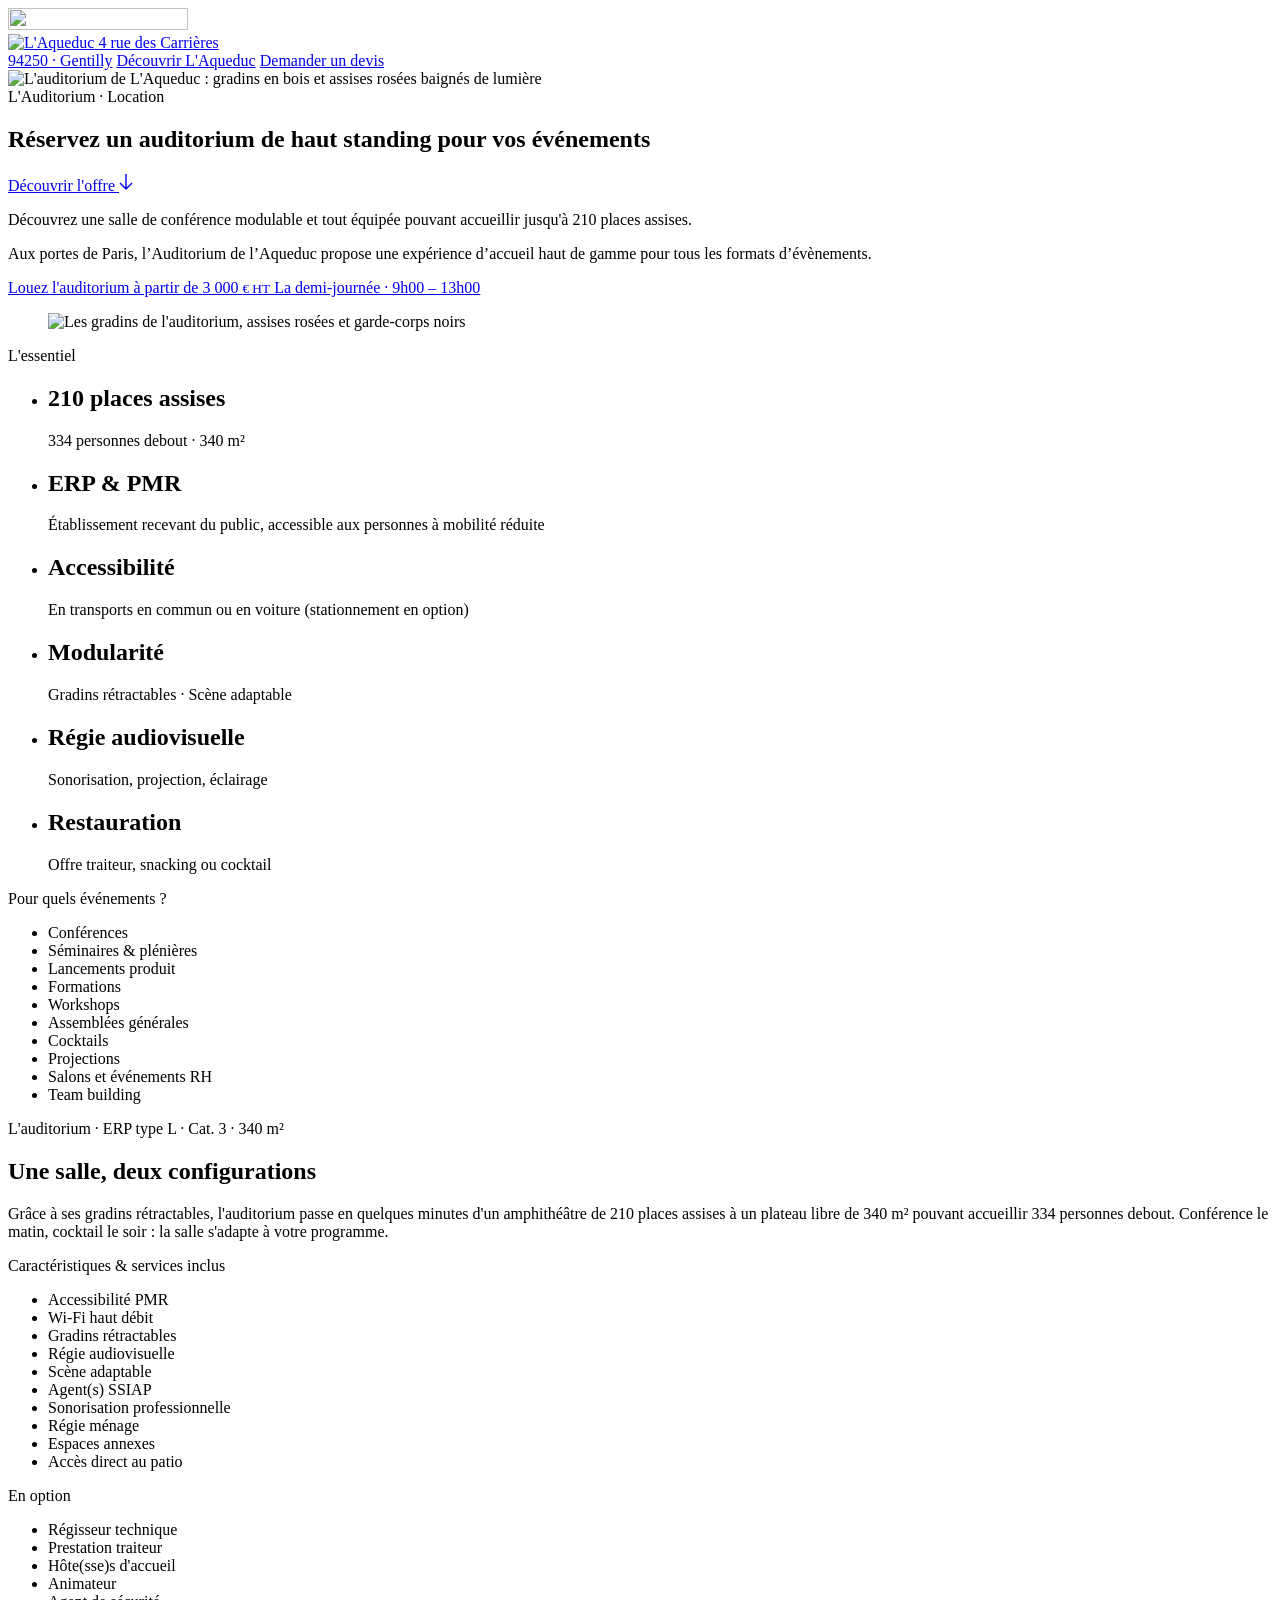
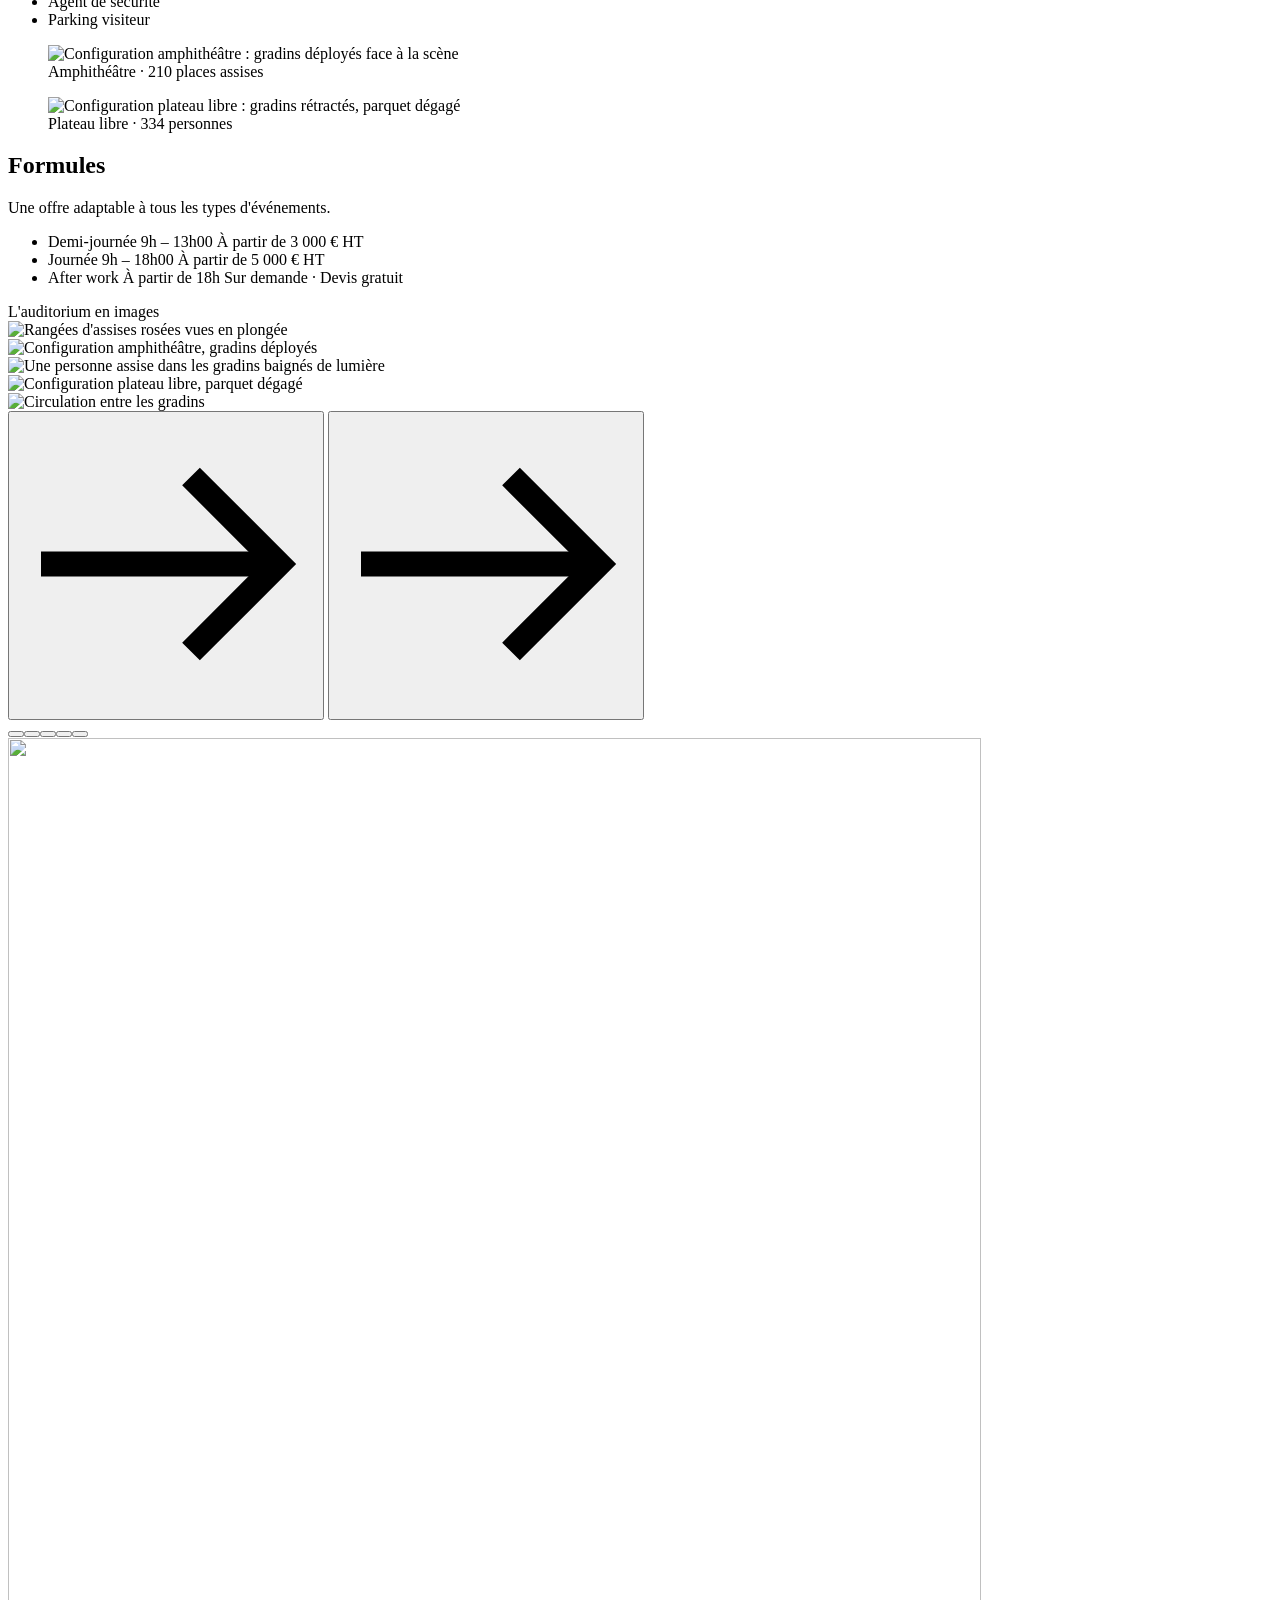
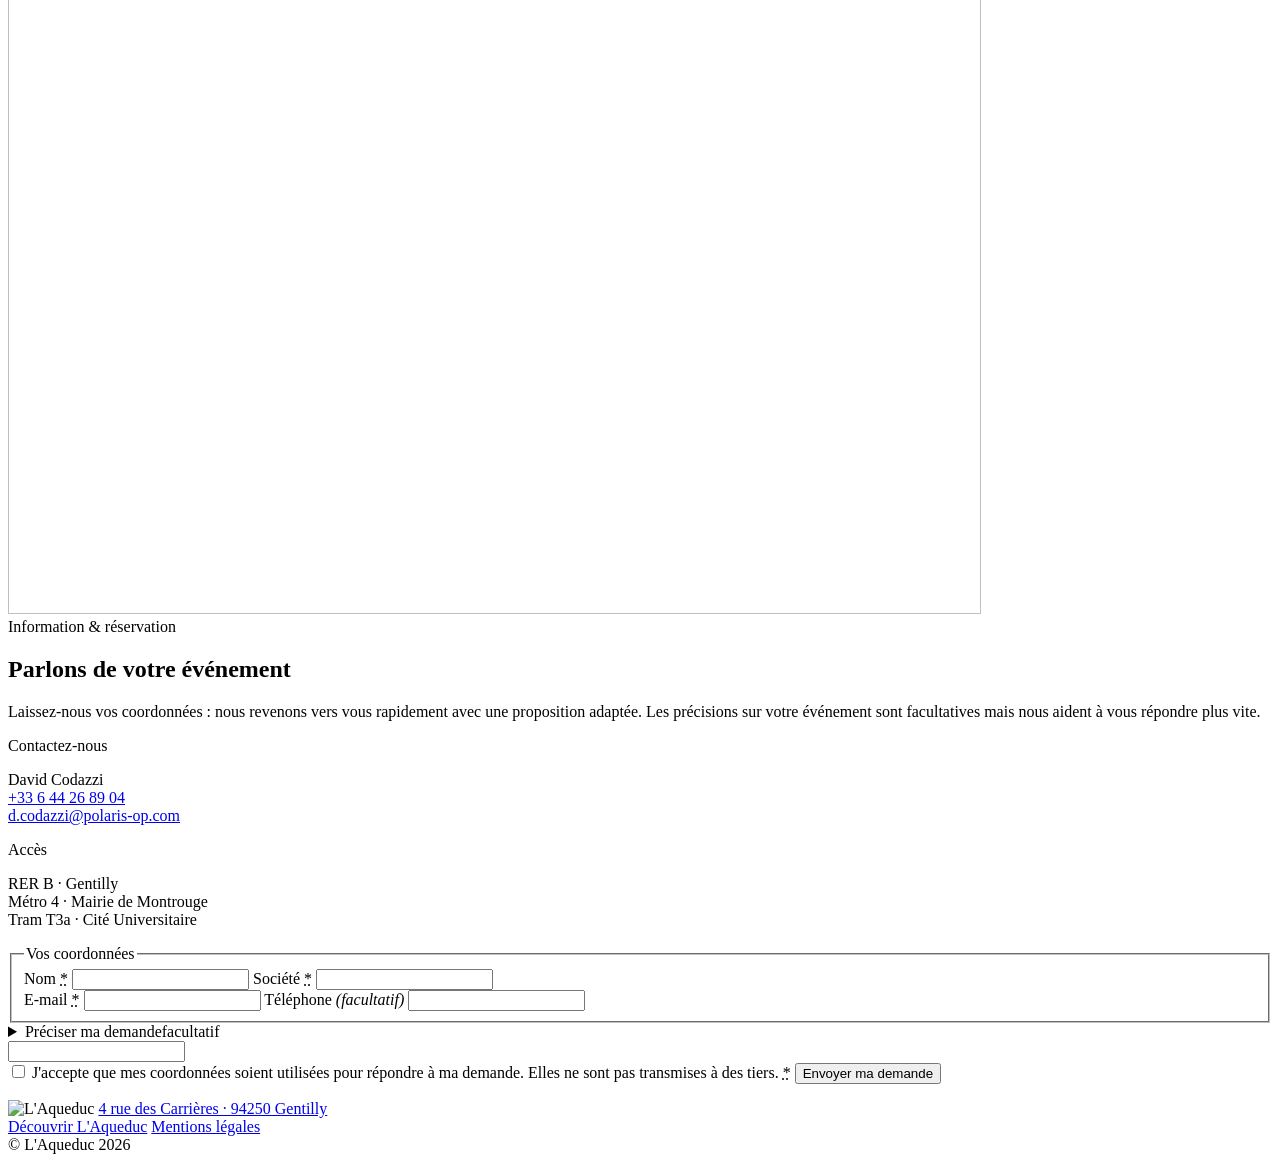
==== commit f560b65a: "Landing auditorium : photo portrait dans L'essentiel (40/60) et galerie Flickity avant la réservatio" ====
--- a/auditorium/public/index.html
+++ b/auditorium/public/index.html
@@ -15,6 +15,7 @@
   <link rel="preconnect" href="https://fonts.gstatic.com" crossorigin>
   <link rel="stylesheet" href="https://fonts.googleapis.com/css2?family=DM+Mono:wght@400;500&display=swap">
   <link rel="preload" href="/assets/hero-auditorium.webp" as="image">
+  <link rel="stylesheet" href="https://unpkg.com/flickity@2.3.0/dist/flickity.min.css">
   <link rel="stylesheet" href="/styles.css">
   <script>document.documentElement.classList.add("js");if(!matchMedia("(prefers-reduced-motion: reduce)").matches)document.documentElement.classList.add("is-loading");</script>
 </head>
@@ -73,7 +74,11 @@
     </section>
 
     <section class="section" aria-labelledby="essentiel-title">
-      <div class="container">
+      <div class="container essentiel">
+        <figure class="essentiel__photo reveal">
+          <img data-parallax src="/assets/essentiel-portrait.webp" alt="Les gradins de l'auditorium, assises rosées et garde-corps noirs" width="850" height="1134" loading="lazy">
+        </figure>
+        <div class="essentiel__content">
         <span class="label label-pill" id="essentiel-title">L'essentiel</span>
         <ul class="features" data-stagger>
           <li class="feature"><h2 class="feature__title">210 places assises</h2><p class="feature__text">334 personnes debout · 340 m²</p></li>
@@ -90,6 +95,7 @@
             <li>Conférences</li><li>Séminaires &amp; plénières</li><li>Lancements produit</li><li>Formations</li><li>Workshops</li>
             <li>Assemblées générales</li><li>Cocktails</li><li>Projections</li><li>Salons et événements RH</li><li>Team building</li>
           </ul>
+        </div>
         </div>
       </div>
     </section>
@@ -160,6 +166,31 @@
             <span class="plan__price">Sur demande · Devis gratuit</span>
           </li>
         </ul>
+      </div>
+    </section>
+
+    <!-- Galerie : slider Flickity de la bibliothèque Partiqle (osmo-flickity-slider), le même que sur laqueduc.work/experience -->
+    <section class="gallery" aria-labelledby="gallery-title">
+      <div class="container">
+        <span class="label label-pill" id="gallery-title">L'auditorium en images</span>
+        <div data-flickity-status="not-active" data-flickity-type="cards" data-flickity-count="" class="flickity-slider-group">
+          <div data-flickity-list class="flickity-list">
+            <div data-flickity-item class="flickity-item"><img src="/assets/gallery-assises.webp" alt="Rangées d'assises rosées vues en plongée" width="850" height="1134" loading="lazy"></div>
+            <div data-flickity-item class="flickity-item"><img src="/assets/config-amphitheatre.webp" alt="Configuration amphithéâtre, gradins déployés" width="1400" height="934" loading="lazy"></div>
+            <div data-flickity-item class="flickity-item"><img src="/assets/gallery-gradins.webp" alt="Une personne assise dans les gradins baignés de lumière" width="850" height="1134" loading="lazy"></div>
+            <div data-flickity-item class="flickity-item"><img src="/assets/config-plateau-libre.webp" alt="Configuration plateau libre, parquet dégagé" width="1400" height="934" loading="lazy"></div>
+            <div data-flickity-item class="flickity-item"><img src="/assets/essentiel-portrait.webp" alt="Circulation entre les gradins" width="850" height="1134" loading="lazy"></div>
+          </div>
+          <div data-flickity-controls class="flickity-controls">
+            <div class="flickity-arrows">
+              <button type="button" data-flickity-control="prev" class="flickity-arrow is--flipped" aria-label="Photo précédente"><svg xmlns="http://www.w3.org/2000/svg" width="100%" viewBox="0 0 24 24" fill="none" aria-hidden="true"><path d="M14 19L21 12L14 5" stroke="currentColor" stroke-miterlimit="10" stroke-width="2"/><path d="M21 12H2" stroke="currentColor" stroke-miterlimit="10" stroke-width="2"/></svg></button>
+              <button type="button" data-flickity-control="next" class="flickity-arrow" aria-label="Photo suivante"><svg xmlns="http://www.w3.org/2000/svg" width="100%" viewBox="0 0 24 24" fill="none" aria-hidden="true"><path d="M14 19L21 12L14 5" stroke="currentColor" stroke-miterlimit="10" stroke-width="2"/><path d="M21 12H2" stroke="currentColor" stroke-miterlimit="10" stroke-width="2"/></svg></button>
+            </div>
+            <div class="flickity-dots"><div class="flickity-dots-list">
+              <button type="button" data-flickity-dot="active" class="flickity-dot" aria-label="Photo 1"></button><button type="button" data-flickity-dot class="flickity-dot" aria-label="Photo 2"></button><button type="button" data-flickity-dot class="flickity-dot" aria-label="Photo 3"></button><button type="button" data-flickity-dot class="flickity-dot" aria-label="Photo 4"></button><button type="button" data-flickity-dot class="flickity-dot" aria-label="Photo 5"></button>
+            </div></div>
+          </div>
+        </div>
       </div>
     </section>
 
@@ -268,6 +299,7 @@
     </div>
   </footer>
 
+  <script src="https://unpkg.com/flickity@2.3.0/dist/flickity.pkgd.min.js" defer></script>
   <script src="/script.js" defer></script>
 </body>
 </html>
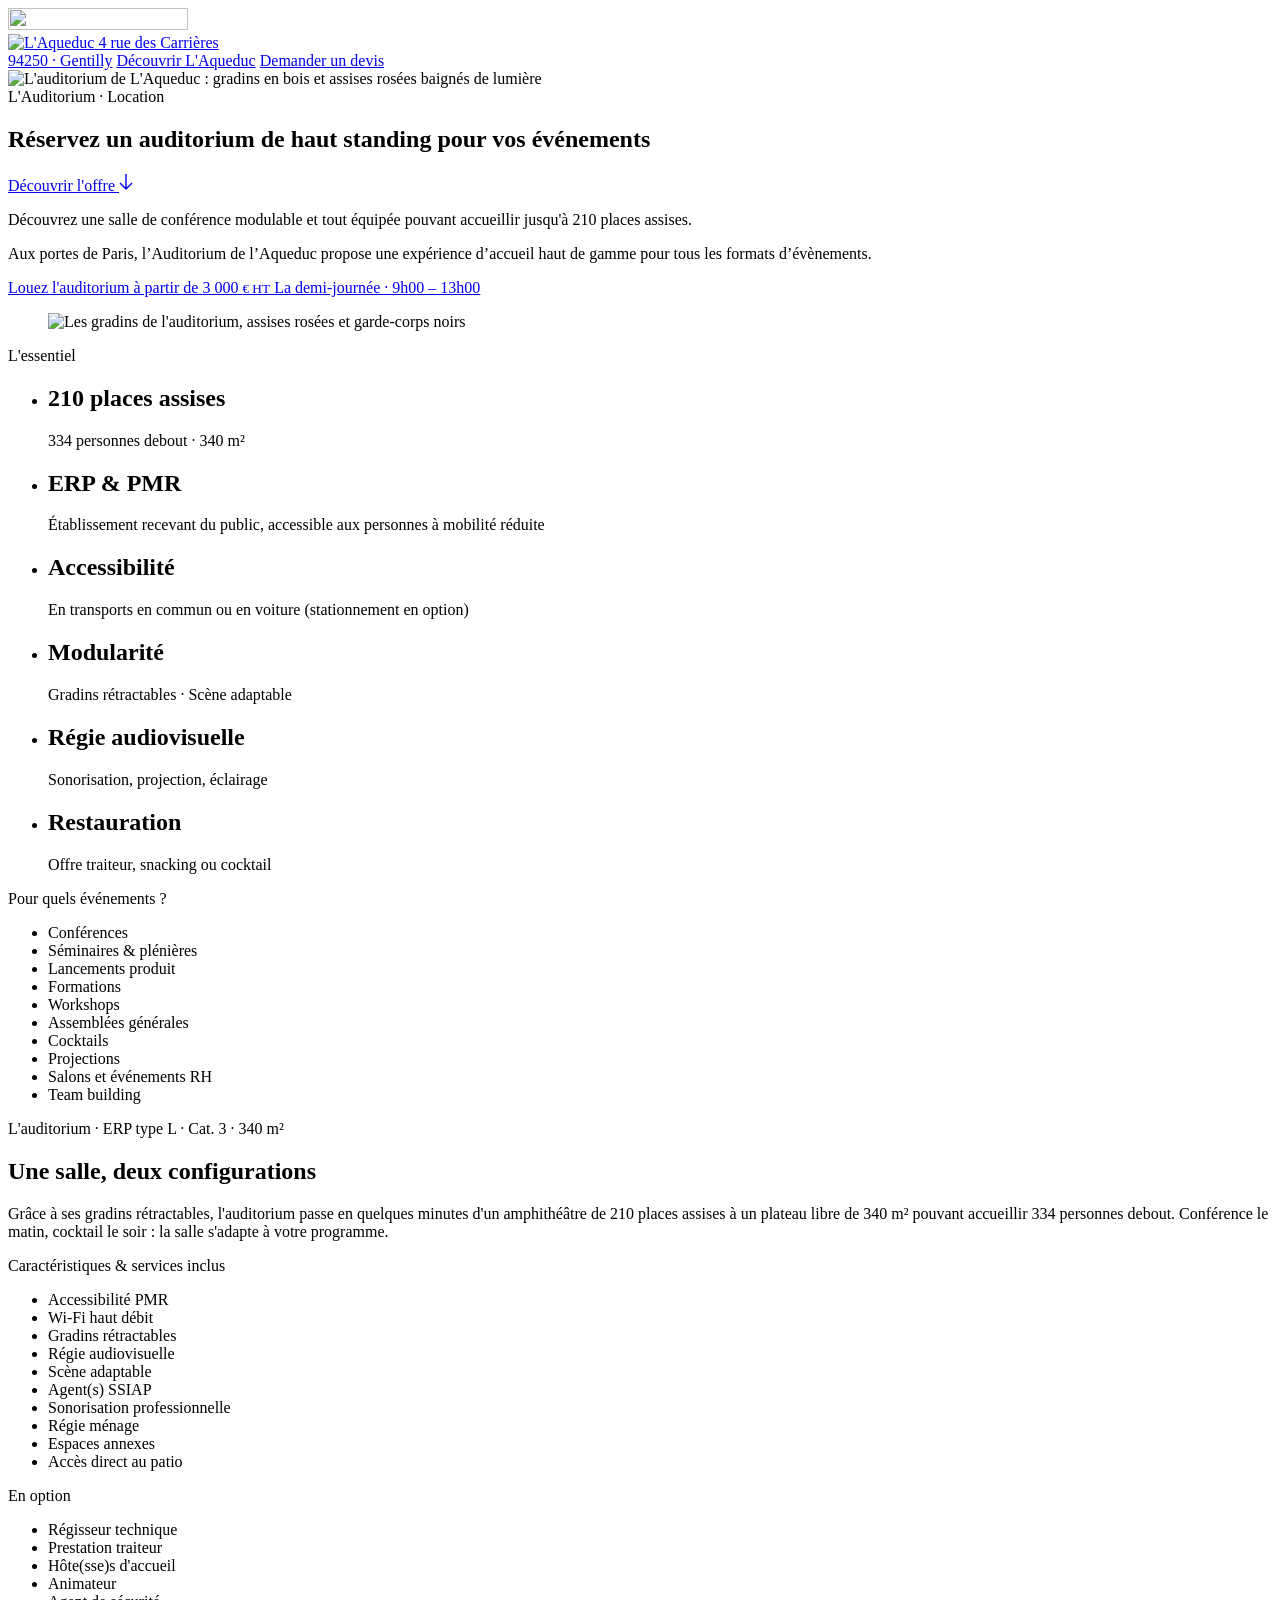
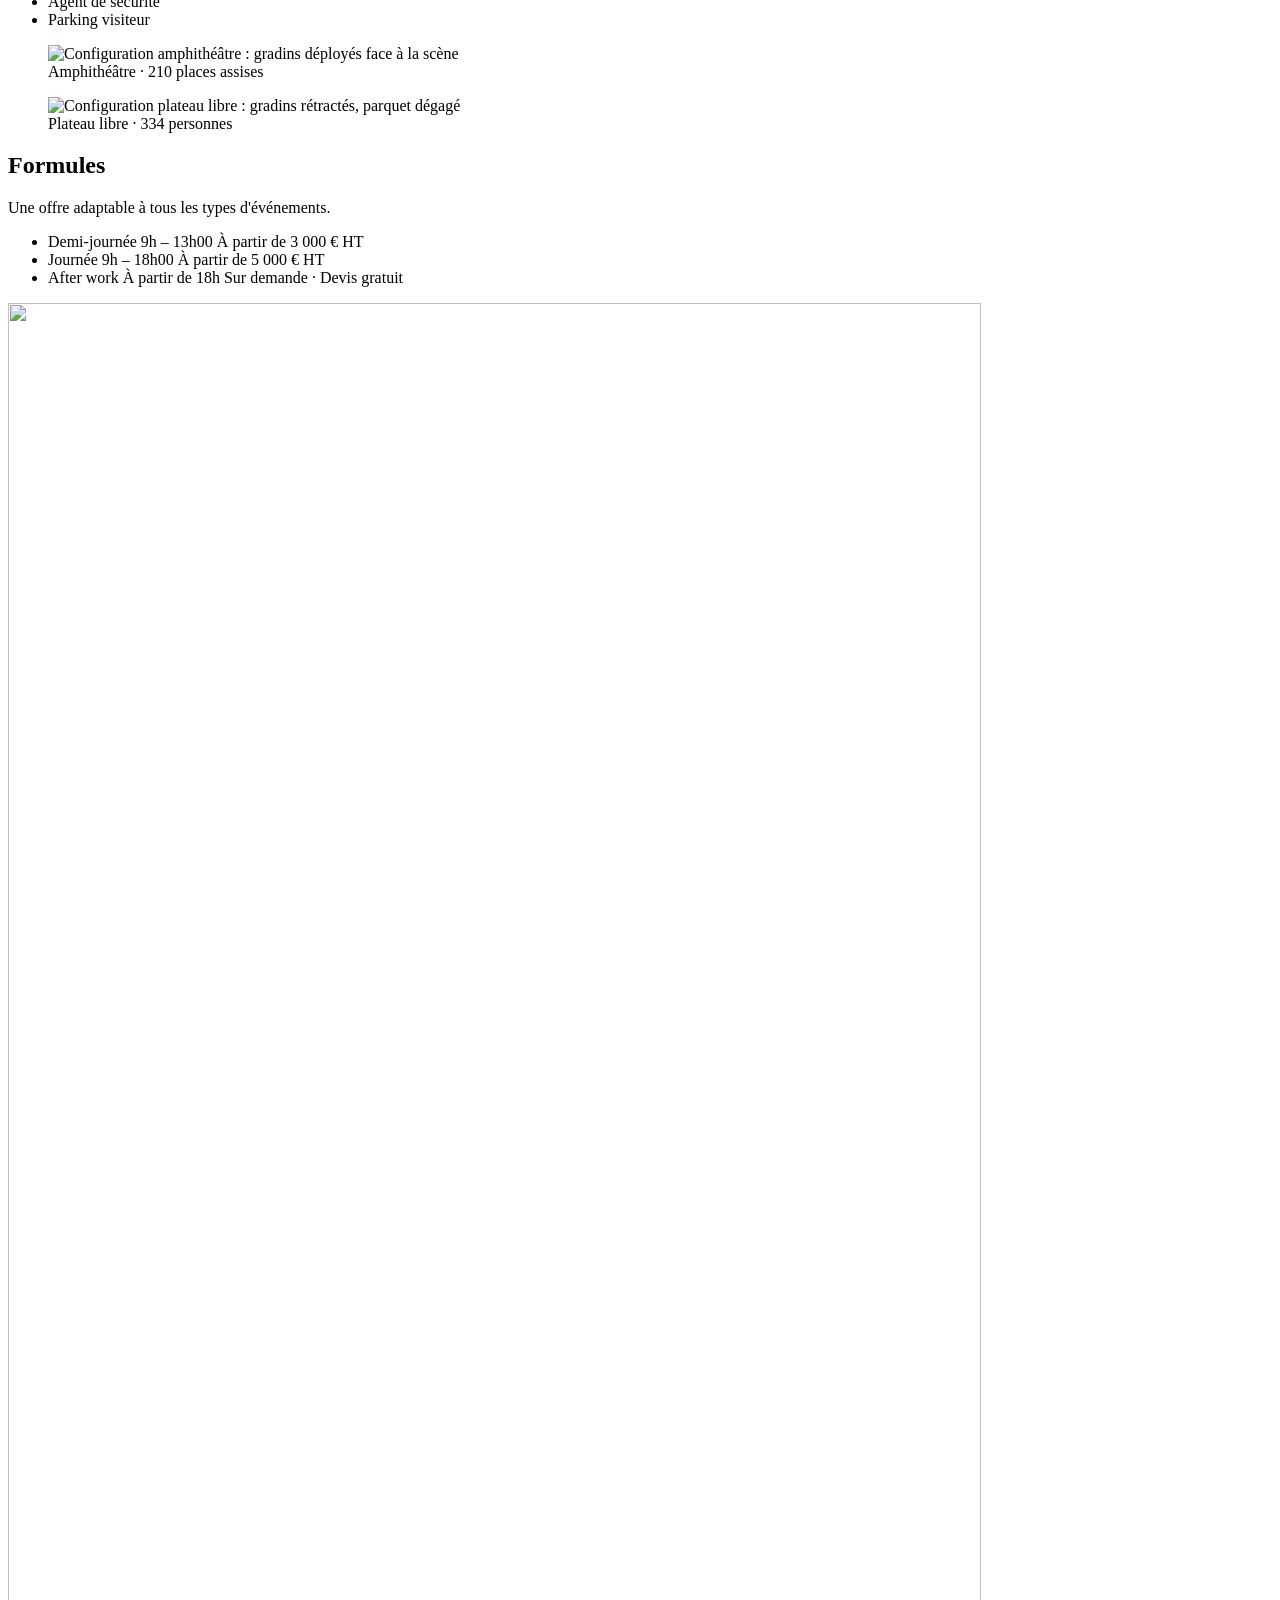
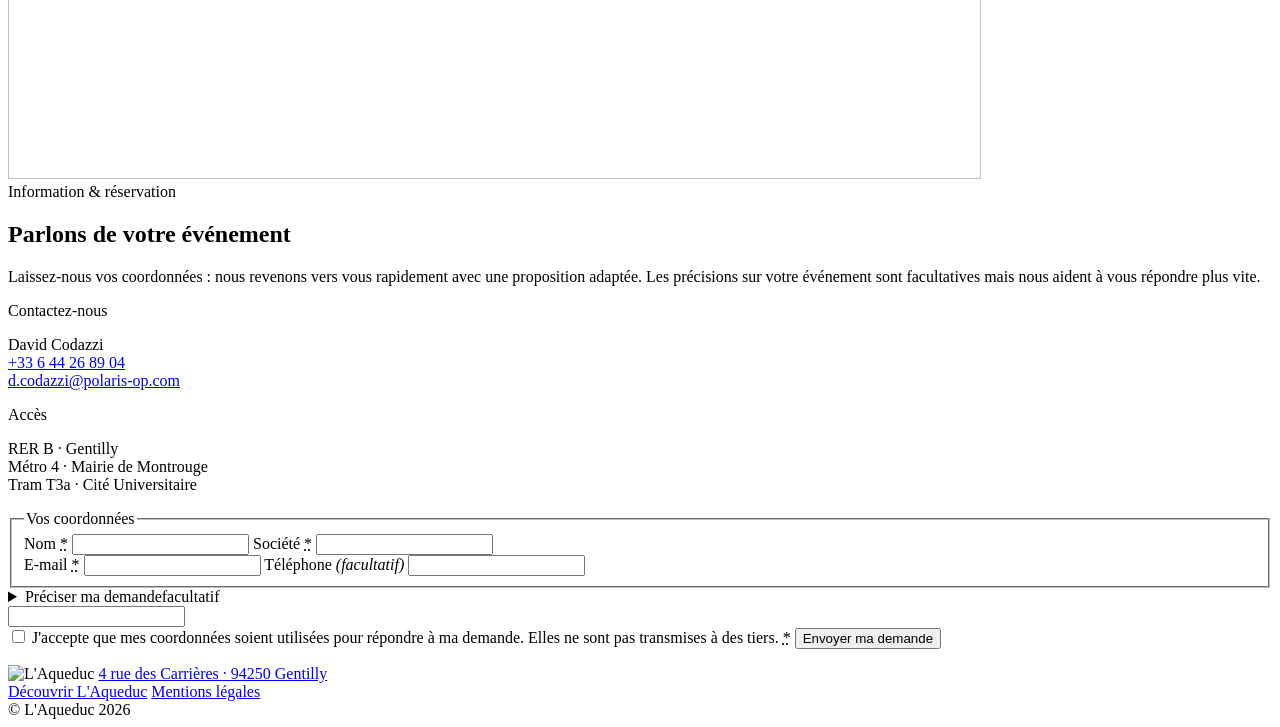
==== commit 6858ecaf: "Landing auditorium : galerie masquée provisoirement Co-Authored-By: Claude Opus 5.5 <noreply@anthrop" ====
--- a/auditorium/public/index.html
+++ b/auditorium/public/index.html
@@ -170,7 +170,8 @@
     </section>
 
     <!-- Galerie : slider Flickity de la bibliothèque Partiqle (osmo-flickity-slider), le même que sur laqueduc.work/experience -->
-    <section class="gallery" aria-labelledby="gallery-title">
+    <!-- Désactivée provisoirement (proposée en option). Pour la réactiver : retirer l'attribut hidden. -->
+    <section class="gallery" aria-labelledby="gallery-title" hidden>
       <div class="container">
         <span class="label label-pill" id="gallery-title">L'auditorium en images</span>
         <div data-flickity-status="not-active" data-flickity-type="cards" data-flickity-count="" class="flickity-slider-group">
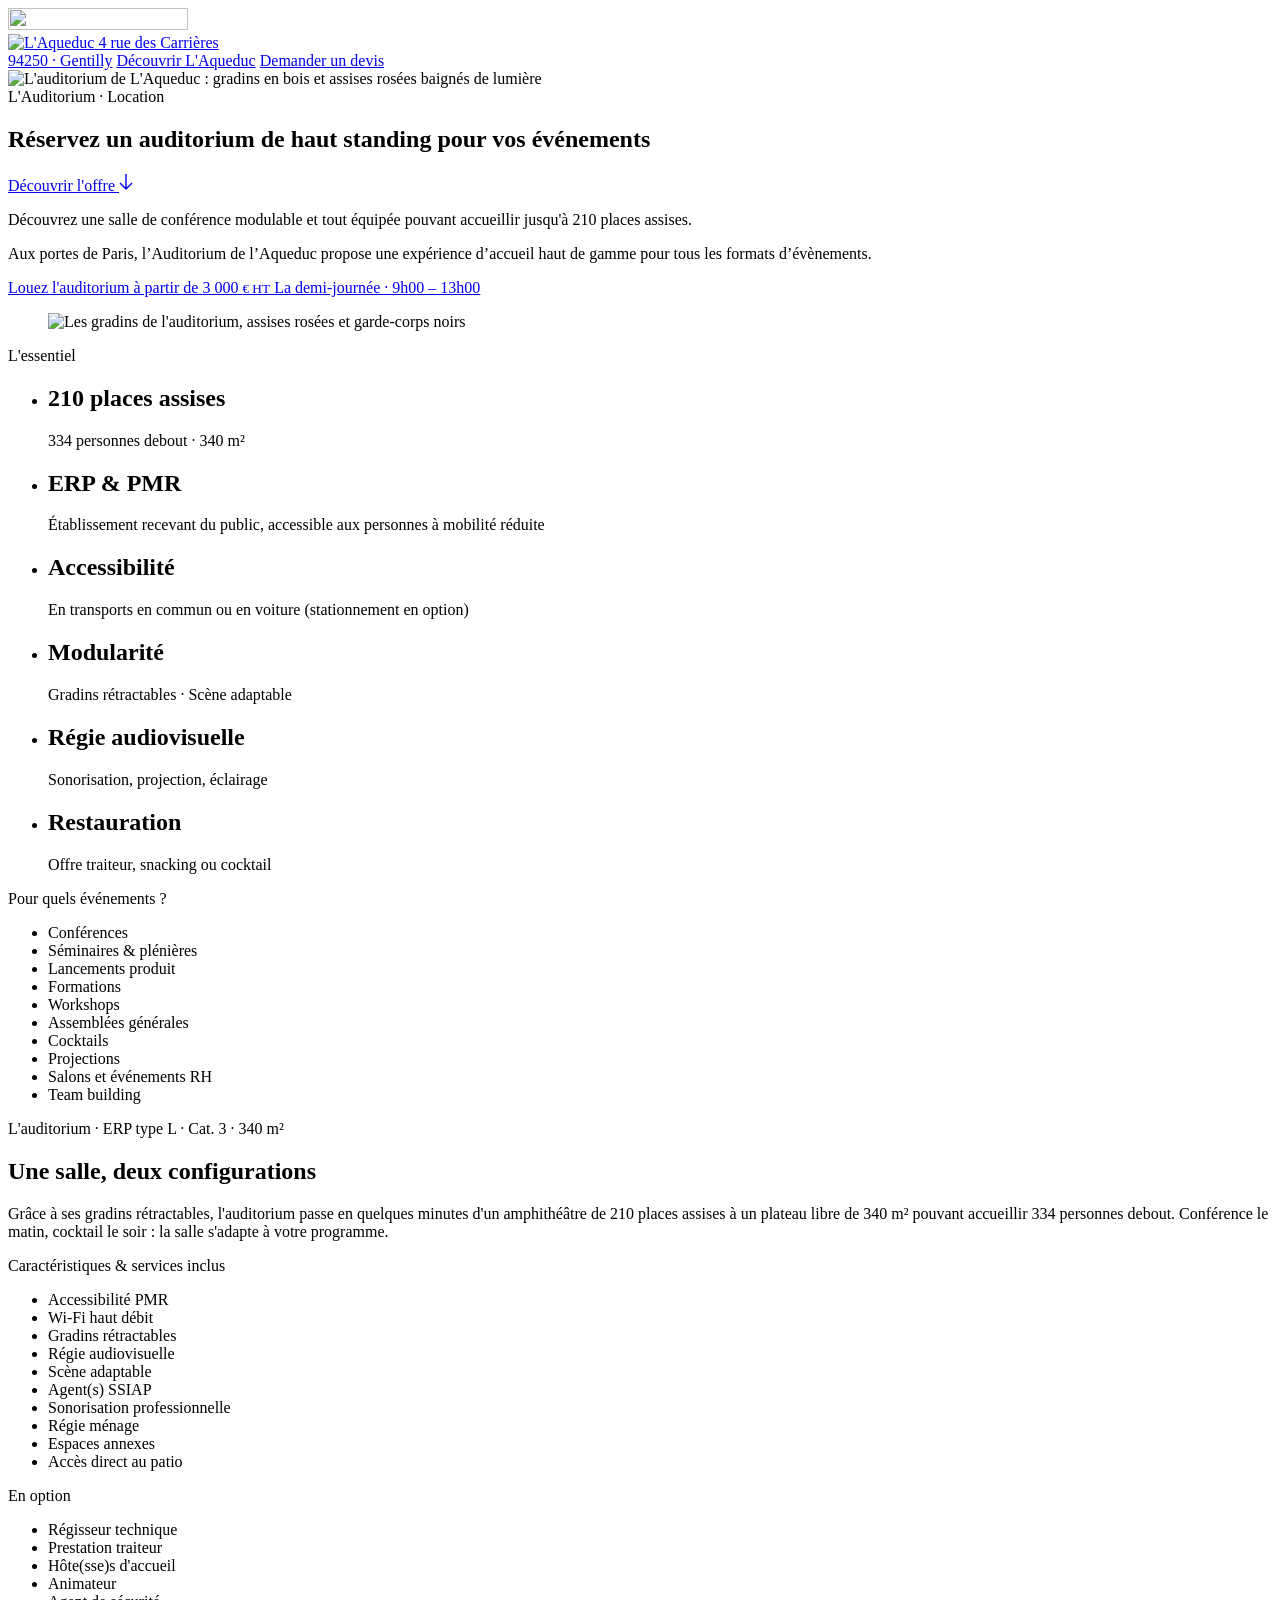
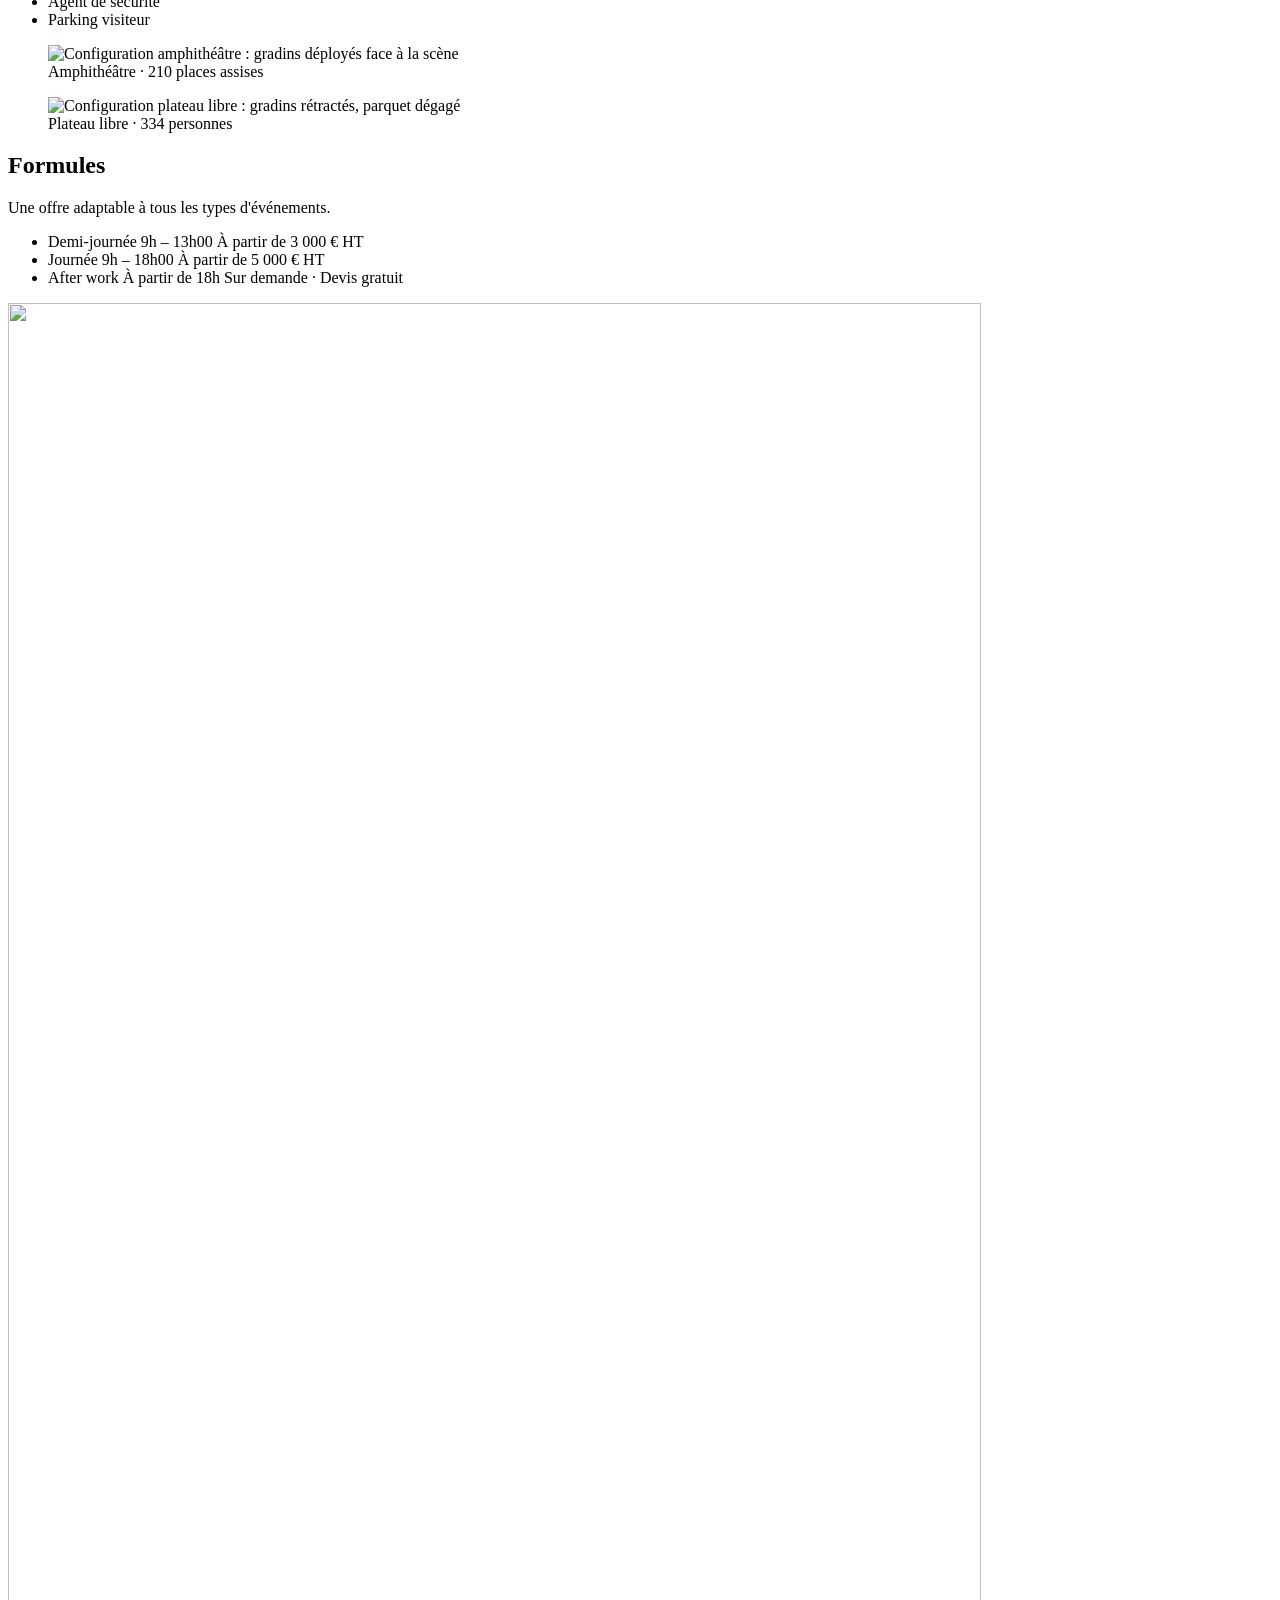
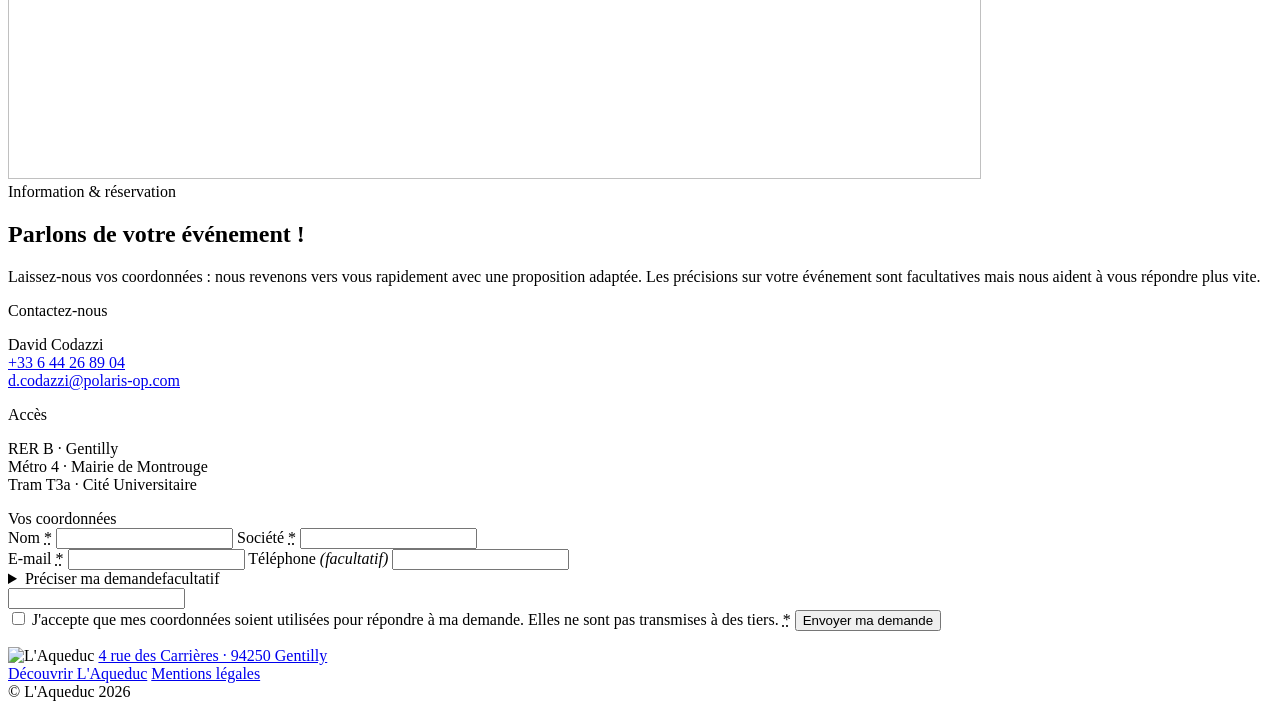
==== commit 242138da: "Landing auditorium : haut du formulaire sur Safari mobile, point d'exclamation du titre réservation " ====
--- a/auditorium/public/index.html
+++ b/auditorium/public/index.html
@@ -202,7 +202,7 @@
       <div class="container cta__content">
         <div class="cta__intro">
           <span class="label label-pill label-pill--light">Information &amp; réservation</span>
-          <h2 id="cta-title" class="h-display">Parlons de votre événement</h2>
+          <h2 id="cta-title" class="h-display">Parlons de votre événement&nbsp;!</h2>
           <p class="text-small cta__lede">Laissez-nous vos coordonnées : nous revenons vers vous rapidement avec une proposition adaptée. Les précisions sur votre événement sont facultatives mais nous aident à vous répondre plus vite.</p>
           <div class="cta__cols" data-stagger>
             <div>
@@ -219,8 +219,8 @@
         </div>
 
         <form class="form" id="contact-form" novalidate>
-          <fieldset class="form__group">
-            <legend class="label">Vos coordonnées</legend>
+          <div class="form__group" role="group" aria-labelledby="f-legend">
+            <span class="label form__legend" id="f-legend">Vos coordonnées</span>
             <div class="field-row">
               <label class="field"><span>Nom <abbr title="obligatoire">*</abbr></span>
                 <input id="f-nom" name="nom" type="text" autocomplete="name" required maxlength="120"></label>
@@ -233,7 +233,7 @@
               <label class="field"><span>Téléphone <em>(facultatif)</em></span>
                 <input id="f-tel" name="telephone" type="tel" autocomplete="tel" maxlength="40"></label>
             </div>
-          </fieldset>
+          </div>
 
           <details class="form__group form__more" id="f-more">
             <summary><span class="label">Préciser ma demande</span><span class="form__more-hint">facultatif</span></summary>
